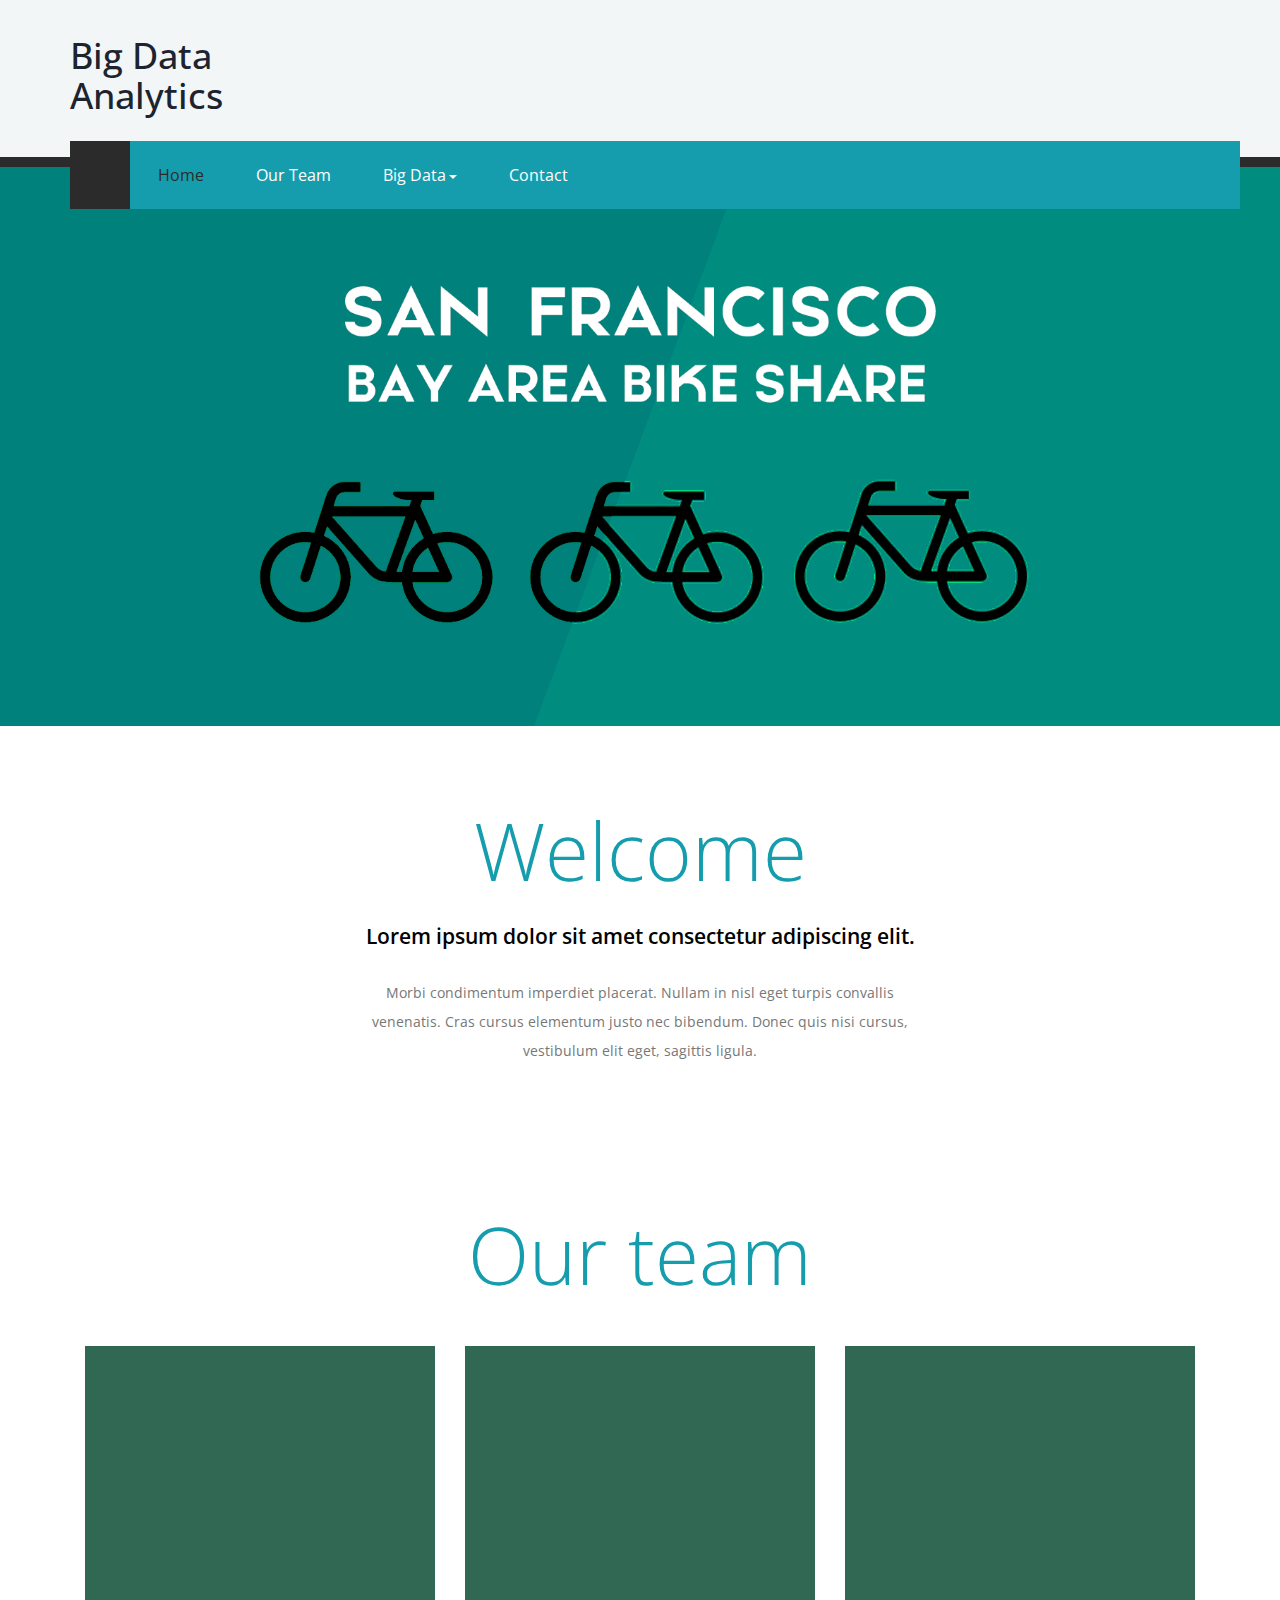
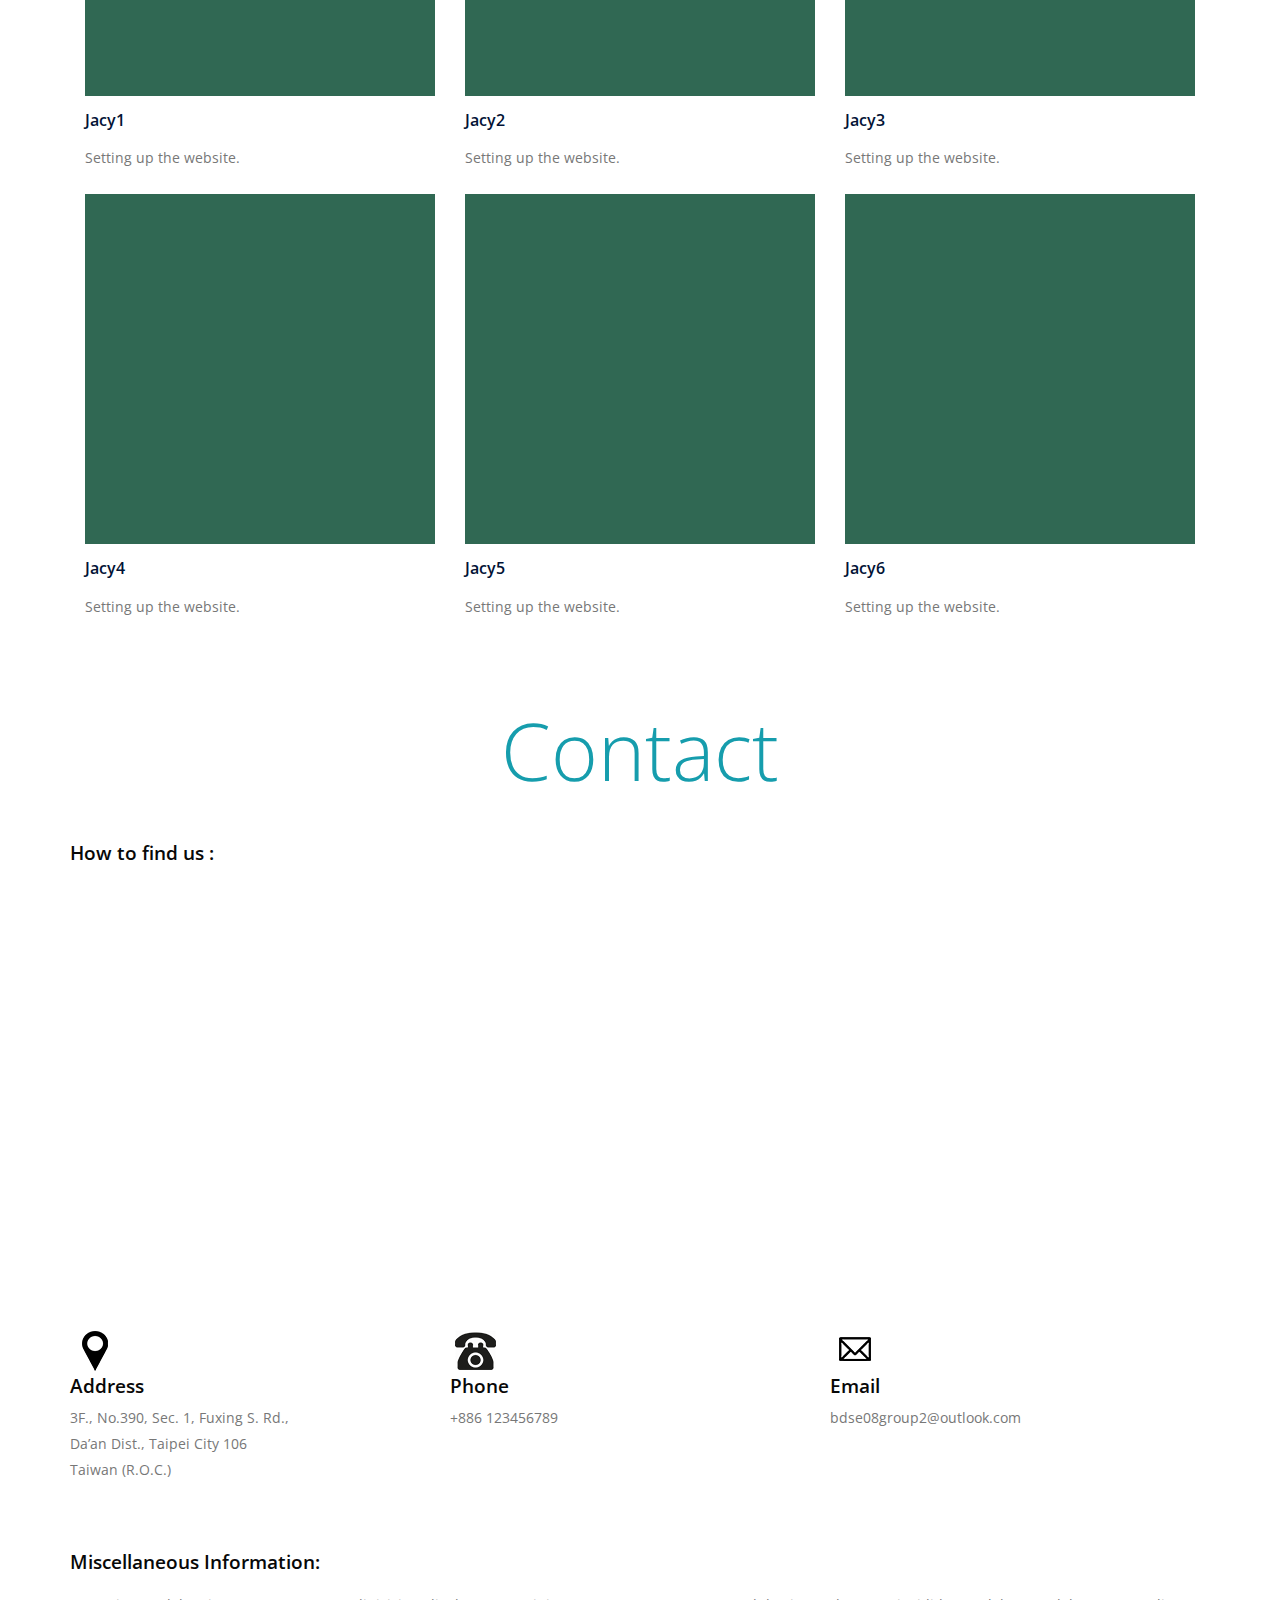
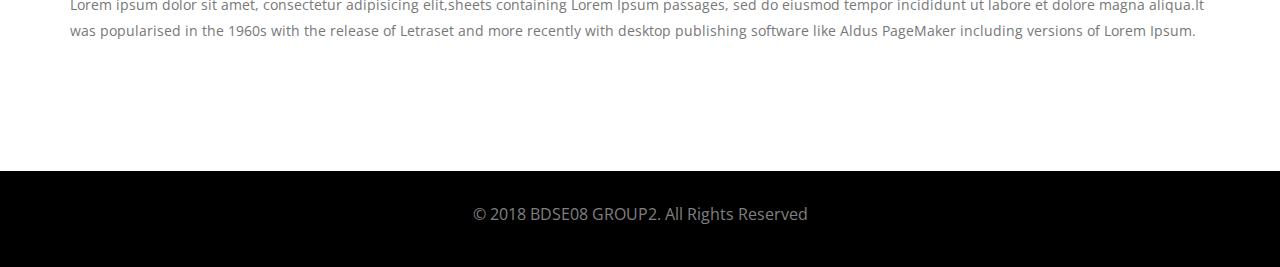
==== index.html @ 709a62ab "Add files via upload" ====
<!DOCTYPE html>
<html lang="en">
<head>
	<meta charset="UTF-8">
	<title>SF bike share</title>
	<meta name="viewport" content="width=device-width, initial-scale=1">
	<meta http-equiv="Content-Type" content="text/html; charset=utf-8" />
	<meta name="keywords" content="Biking Responsive web template, Bootstrap Web Templates, Flat Web Templates, Android Compatible web template, 
	Smartphone Compatible web template, free webdesigns for Nokia, Samsung, LG, SonyErricsson, Motorola web design" />
	<script type="application/x-javascript"> addEventListener("load", function() { setTimeout(hideURLbar, 0); }, false); function hideURLbar(){ window.scrollTo(0,1); } </script>
		<!-- bootstrap-css -->
	<link href="css/bootstrap.css" rel='stylesheet' type='text/css' />
	<!-- //bootstrap-css -->
	<!-- css -->
	<link href="css/style.css" rel='stylesheet' type='text/css' />
	<!-- //css -->
	<!-- fonts -->
	<link href='http://fonts.useso.com/css?family=Open+Sans:400,300,300italic,400italic,600,600italic,700,700italic,800,800italic' rel='stylesheet' type='text/css'>
	<link href='http://fonts.useso.com/css?family=Open+Sans+Condensed:300,300italic,700' rel='stylesheet' type='text/css'>
	<!-- //fonts -->
	<script src="js/jquery-1.11.1.min.js"> </script>	
	<script src="js/bootstrap.js"></script>
	<script type="text/javascript">
		jQuery(document).ready(function($) {
			$(".scroll").click(function(event){		
				event.preventDefault();
				$('html,body').animate({scrollTop:$(this.hash).offset().top},1000);
			});
		});
	</script>

	<!--smooth scroll-->
	<script>

	$(document).ready(function(){
	  // Add smooth scrolling to all links
	  $('a[href*="#"]').on('click', function(event) {

	    // Make sure this.hash has a value before overriding default behavior
	    if (this.hash !== "") {
	      // Prevent default anchor click behavior
	      event.preventDefault();

	      // Store hash
	      var hash = this.hash;

	      // Using jQuery's animate() method to add smooth page scroll
	      // The optional number (800) specifies the number of milliseconds it takes to scroll to the specified area
	      $('html, body').animate({
	        scrollTop: $(hash).offset().top
	      }, 800, function(){
	   
	        // Add hash (#) to URL when done scrolling (default click behavior)
	        window.location.hash = hash;
	      });
	    } // End if
	  });
	});
	</script>

	<!--top-->
	<script>
	// When the user scrolls down 20px from the top of the document, show the button
	window.onscroll = function() {scrollFunction()};

	function scrollFunction() {
	    if (document.body.scrollTop > 1500 || document.documentElement.scrollTop > 1500) {
	        document.getElementById("myBtn").style.display = "block";
	    } else {
	        document.getElementById("myBtn").style.display = "none";
	    }
	}

	// When the user clicks on the button, scroll to the top of the document
	function topFunction() {
	    document.body.scrollTop = 0;
	    document.documentElement.scrollTop = 0;
	}
	</script>


    <!-- bikeicons
    ================================================== -->
    <link rel="shortcut icon" href="bike.ico" type="image/x-icon">
    <link rel="icon" href="bike.ico" type="image/x-icon">



</head>
<body>
	<button onclick="topFunction()" id="myBtn" title="Go to top">Top</button>

		<!-- header -->
	<div class="header">
		<!-- container -->
		<div class="container">
			<div class="header-bottom">
				<div class="logo">
					<h1><a href="index.html">Big Data Analytics</a></h1>
				</div>
				<div class="clearfix"> </div>
			</div>
			<div class="top-nav">
				<nav class="navbar navbar-default">
					<div class="container">
						<button type="button" class="navbar-toggle collapsed" data-toggle="collapse" data-target="#bs-example-navbar-collapse-1">Menu						
						</button>
					</div>
					<!-- Collect the nav links, forms, and other content for toggling -->
					<div class="collapse navbar-collapse" id="bs-example-navbar-collapse-1">
						<ul class="nav navbar-nav">
							<li class="home-icon"><a href="index.html"><span class="glyphicon glyphicon-home" aria-hidden="true"></span></a></li>
							<li><a href="index.html" class="active">Home</a></li>
							<li><a href="#team">Our Team</a></li>
							<li><a href="#data" class="dropdown-toggle hvr-bounce-to-bottom" data-toggle="dropdown" role="button" aria-haspopup="true" aria-expanded="false">Big Data<span class="caret"></span></a>
								<ul class="dropdown-menu">
									<li><a class="hvr-bounce-to-bottom" href="dataresources.html">Data Resources</a></li>
									<li><a class="hvr-bounce-to-bottom" href="datascrawling.html">Data Scrawling</a></li>
									<li><a class="hvr-bounce-to-bottom" href="ourgoal.html">Our Goal</a></li>           
								</ul>
							</li>	
							<li><a href="#contact">Contact</a></li>
						</ul>	
						<div class="clearfix"> </div>
					</div>	
				</nav>	
			</div>
		</div>
		<!-- //container -->
	</div>
	<!-- //header -->
	<!-- Banner -->
	<section>
		<img class="bgimg" src="images/bgbanner.png">
	</section>
	<!-- /Banner -->


	<!-- welcome -->
	<div class="welcome">
		<!-- container -->
		<div class="container">
			<div class="welcome-info">
				<h2>Welcome</h2>
				<h5>Lorem ipsum dolor sit amet consectetur adipiscing elit.</h5>
				<p>Morbi condimentum imperdiet placerat. Nullam in nisl eget turpis convallis venenatis. Cras cursus elementum justo nec bibendum. Donec quis nisi cursus, vestibulum elit eget, sagittis ligula.</p>
			</div>
		</div>
		<!-- //container -->
	</div>
	<!-- //welcome -->





		<!-- about-team -->
	<div id="team" class="about-team">
		<!-- container-wrap -->
		<div class="container">
			<div class="contact-info">
				<h2>Our team</h2>
			</div>
			<div class="team-grids">
				<div class="col-md-4 team-grid">
					<img src="images/user.png" alt="">
					<h6>Jacy1</h6>
					<p>Setting up the website.</p>
					<br>
				</div>
				<div class="col-md-4 team-grid">
					<img src="images/user.png" alt="">
					<h6>Jacy2</h6>
					<p> Setting up the website.</p>
					<br>
				</div>
				<div class="col-md-4 team-grid">
					<img src="images/user.png" alt="">
					<h6>Jacy3</h6>
					<p>Setting up the website.</p>
					<br>
				</div>
				<div class="col-md-4 team-grid">
					<img src="images/user.png" alt="">
					<h6>Jacy4</h6>
					<p>Setting up the website.</p>
					<br>
				</div>
				<div class="col-md-4 team-grid">
					<img src="images/user.png" alt="">
					<h6>Jacy5</h6>
					<p>Setting up the website.</p>
					<br>
				</div>
				<div class="col-md-4 team-grid">
					<img src="images/user.png" alt="">
					<h6>Jacy6</h6>
					<p>Setting up the website.</p>
					<br>
				</div>
				<div class="clearfix"> </div>
			</div>
		</div>
		<!-- //container -->
	</div>
	<!-- //about-team -->


	<!-- contact -->
	<div id="contact" class="contact">
		<div class="container">
			<div class="contact-info">
				<h2>Contact</h2>
			</div>
			<div class="contact-map">
				<h4>How to find us :</h4>
				<iframe src="https://www.google.com/maps/embed?pb=!1m18!1m12!1m3!1d57866.200275798314!2d121.53917018448453!3d24.978444533384394!2m3!1f0!2f0!3f0!3m2!1i1024!2i768!4f13.1!3m3!1m2!1s0x3442abd379a5ec97%3A0xedc006d25a9e35df!2z6LOH562W5pyDIOaVuOS9jeaVmeiCsueglOeptuaJgCDmlbjkvY3kurrmiY3ln7nogrLkuK3lv4M!5e0!3m2!1szh-TW!2stw!4v1537292088878" width="600" height="450" frameborder="0" style="border:0" allowfullscreen></iframe>
			</div>
			<div class="address">
				<div class="col-md-4 address-grids">
					<div><img src="images/mapicon.png"><h4>Address</h4></div>
					<ul>
						<li><p>3F., No.390, Sec. 1, Fuxing S. Rd.,<br>
								Da’an Dist., Taipei City 106<br>
								Taiwan (R.O.C.)</p>
						</li>
					</ul>
				</div>
				<div class="col-md-4 address-grids">
					<div><img src="images/phoneicon.png"><h4>Phone</h4></div>
					<p>+886 123456789</p>
				</div>
				<div class="col-md-4 address-grids">
					<div><img src="images/mailicon.png"><h4>Email</h4></div>
					<p>bdse08group2@outlook.com</a></p>
				</div>
				<div class="clearfix"> </div>
			</div>
			<div class="contact-infom">
				<h4>Miscellaneous Information:</h4>
				<p>Lorem ipsum dolor sit amet, consectetur adipisicing elit,sheets containing Lorem Ipsum passages, 
					sed do eiusmod tempor incididunt ut labore et dolore magna aliqua.It was popularised in the 1960s with the release of Letraset
					  and more recently with desktop publishing software like Aldus PageMaker including versions of Lorem Ipsum.</p>
			</div>	
		</div>
	</div>
	<!-- //contact -->

	<div class="footer">
	<p class="footer">© 2018 BDSE08 GROUP2. All Rights Reserved</p>
	</div>


	
</body>
</html>
---- css/style.css ----
/*--A Design by W3layouts 
Author: W3layout
Author URL: http://w3layouts.com
License: Creative Commons Attribution 3.0 Unported
License URL: http://creativecommons.org/licenses/by/3.0/
--*/
body a {
  transition: 0.5s all;
  -webkit-transition: 0.5s all;
  -o-transition: 0.5s all;
  -moz-transition: 0.5s all;
  -ms-transition: 0.5s all;
}
html, body{
	font-family: 'Open Sans', sans-serif;
	font-size: 100%;
	background: #ffffff;
}
/*-- header-top --*/
.header-top{
    background: #2B2B2B;
    padding: 1em 0;
}
.header {
    padding: 1em 0 2em;
    background: #f2f6f7;
    position: relative;
    border-bottom: solid 10px #2B2B2B;
}
.logo{
    float: left;
    width: 17%;
}
.top-nav {
    background:#169dad;
    position: absolute;
    margin: 1em 0 0 0;
}
.navbar-default {
    border: none !important;
    background: none !important;
    margin: 0 !important;
    min-height: 0 !important;
}
.navbar-default .navbar-nav > .active > a, .navbar-default .navbar-nav > .active > a:hover, .navbar-default .navbar-nav > .active > a:focus {
    background: none !important;
}
div#bs-example-navbar-collapse-1 {
    padding: 0;
}
.top-nav ul{
    padding: 0;
    float: none;
}
.top-nav ul li{
    display: inline-block;
    margin: 0 !important;
    float: none;	
}
.glyphicon-home {
    font-size: 1em;
    color: #FFFFFF;
}
.navbar-default .navbar-nav > .open > a, .navbar-default .navbar-nav > .open > a:hover, .navbar-default .navbar-nav > .open > a:focus {
    background: none !important;
}
.top-nav ul li a{
    color: #FFF !important;
    font-size: 1em;
    margin: 0;
    text-decoration: none;
    padding: 1.5em;
}
.top-nav ul li a:hover{
    color: #2B2B2B !important;
}
.top-nav ul li a.active{
    color: #2B2B2B !important;
}
.top-nav ul li.home-icon{
    margin-left: 0 !important;
}
.top-nav ul li.home-icon a {
    background: #2B2B2B;
}
.top-nav ul li.home-icon a:focus{
	outline:none;
	background:#2B2B2B;
}
.top-nav ul li.home-icon a:hover {
    background: #2B2B2B;
}
.caret {
    margin-left: 3px;
}
ul.dropdown-menu {
	background: #169dad;
    box-shadow: 0 0 0;
    border: none;
    margin: 0;
    top: 3.9em;
    left: 0;
    min-width: 100px;
    padding: 1em 0 0 0;
}
.dropdown-menu > li {
    text-align: left;
    display: block !important;
}
.dropdown-menu > li > a {
    display: block;
    padding: 0px !important;
    clear: both;
    margin: 1em !important;
    font-weight: normal;
    line-height: 1.42857143;
    color: #FFF !important;
}
.dropdown-menu > li > a:hover, .dropdown-menu > li > a:focus {
    background: none;
}
.dropdown-submenu {
    position: relative;
}

.dropdown-submenu>.dropdown-menu {
	top: 0;
    left: 100%;
    margin-top: -5px;
    margin-left: -1px;
    -webkit-border-radius: 0 6px 6px 6px;
    -moz-border-radius: 0 6px 6px;
    border-radius: 0 6px 6px 6px;
}

.dropdown-submenu:hover>.dropdown-menu {
    display: block;
}
.dropdown-submenu>a:after {
    display: block;
    content: " ";
    float: right;
    width: 0;
    height: 0;
    border-color: transparent;
    border-width: 5px 0 5px 5px;
    margin-top: 5px;
    margin-right: -10px;
}

.dropdown-submenu:hover>a:after {
    border-left-color: #fff;
}

.dropdown-submenu.pull-left {
    float: none;
}

.dropdown-submenu.pull-left>.dropdown-menu {
    left: -100%;
    margin-left: 10px;
    -webkit-border-radius: 6px 0 6px 6px;
    -moz-border-radius: 6px 0 6px 6px;
    border-radius: 6px 0 6px 6px;
}
.top-nav ul li.login {
    margin-left: 33% !important;
}


/*-- banner --*/

.bgimg { 
  max-width: 100%;
  width    : 100%;
  height   : auto; 
}

/*------------------ Slider Part starts Here----------*/
#slider2,
#slider3 {
  box-shadow: none;
  -moz-box-shadow: none;
  -webkit-box-shadow: none;
  margin: 0 auto;
}
.rslides_tabs {
  list-style: none;
  padding: 0;
  background: rgba(0,0,0,.25);
  box-shadow: 0 0 1px rgba(255,255,255,.3), inset 0 0 5px rgba(0,0,0,1.0);
  -moz-box-shadow: 0 0 1px rgba(255,255,255,.3), inset 0 0 5px rgba(0,0,0,1.0);
  -webkit-box-shadow: 0 0 1px rgba(255,255,255,.3), inset 0 0 5px rgba(0,0,0,1.0);
  font-size: 18px;
  list-style: none;
  margin: 0 auto 50px;
  max-width: 540px;
  padding: 10px 0;
  text-align: center;
  width: 100%;
}
.rslides_tabs li {
  display: inline;
  float: none;
  margin-right: 1px;
}
.rslides_tabs a {
  width: auto;
  line-height: 20px;
  padding: 9px 20px;
  height: auto;
  background: transparent;
  display: inline;
}
.rslides_tabs li:first-child {
  margin-left: 0;
}
.rslides_tabs .rslides_here a {
  background: rgba(255,255,255,.1);
  color: #fff;
  font-weight: bold;
}
.events {
  list-style: none;
}
.callbacks_container {
  position: relative;
  width: 100%;
}
.callbacks {
  position: relative;
  list-style: none;
  overflow: hidden;
  width: 100%;
  padding: 0;
  margin: 0;
}
.callbacks li {
  position: absolute;
  width: 100%;
  left: 0;
  top: 0;
}
.callbacks img {
  position: relative;
  z-index: 1;
  height: auto;
  border: 0;
}
.callbacks .caption {
	display: block;
	position: absolute;
	z-index: 2;
	font-size: 20px;
	text-shadow: none;
	color: #fff;
	left: 0;
	right: 0;
	padding: 10px 20px;
	margin: 0;
	max-width: none;
	top: 10%;
	text-align: center;
}
.callbacks_nav {
position: absolute;
  -webkit-tap-highlight-color: rgba(0,0,0,0);
  top: 100%;
  left: 0;
  opacity: 0.7;
  z-index: 3;
  text-indent: -9999px;
  overflow: hidden;
  text-decoration: none;
  height: 16px;
  width: 15px;
  margin-top: 0;
}
.callbacks_nav:active {
  opacity: 1.0;
}
.callbacks_nav.next {
  left: 7%;
  background-position: right top;
}
#slider3-pager a {
  display: inline-block;
}
#slider3-pager span{
  float: left;
}
#slider3-pager span{
	width:100px;
	height:15px;
	background:#fff;
	display:inline-block;
	border-radius:30em;
	opacity:0.6;
}
#slider3-pager .rslides_here a {
  background: #FFF;
  border-radius:30em;
  opacity:1;
}
#slider3-pager a {
  padding: 0;
}
#slider3-pager li{
	display:inline-block;
}
.rslides {
  position: relative;
  list-style: none;
  overflow: hidden;
  width: 100%;
  padding: 0;
  margin: 0;
}
.rslides li {
  -webkit-backface-visibility: hidden;
  position: absolute;
  display: none;
  width: 100%;
  left: 0;
  top: 0;
}
.rslides li{
  position: relative;
  display: block;
  float: left;
}
.rslides img {
  height: auto;
  border: 0;
  width:100%;
}
.callbacks_tabs{
    list-style: none;
    position: absolute;
    top: 87%;
    z-index: 999;
    right: 0;
    padding: 0;
    margin: 0;
}
.slider-top{
	text-align: center;
	padding:10em 0;
}
.slider-top h1{
	font-weight:700;
	font-size:48px;
	color:#010101;
}
.slider-top p{
	font-weight:400;
	font-size:20px;
	padding:1em 7em;
	color:#010101;
}
.slider-top ul.social-slide{
	display:inline-flex;
	margin: 0px;
	padding: 0px;
}
ul.social-slide li i{
	width:70px;
	height:74px;
	background:url(../images/img-resources.png)no-repeat;
	display: inline-block;
	margin:0px 15px;
}
ul.social-slide li i.win{
	background-position:-6px 0px;
}
ul.social-slide li i.android{
	background-position:-110px 0px;
}
ul.social-slide li i.mac{
	background-position:-215px 0px;
}
.callbacks_tabs li{
  display: inline-block;
  margin: 0 .2em;
}
@media screen and (max-width: 600px) {
  .callbacks_nav {
    top: 47%;
    }
}
/*----*/
.callbacks_tabs a{
 visibility: hidden;
}
.callbacks_tabs a:after {
    content: "\f111";
    font-size: 0;
    font-family: FontAwesome;
    visibility: visible;
    display: block;
    height: 12px;
    width: 12px;
    background: #f25826;
    display: inline-block;
    border: 2px solid #f25826;
    border-radius: 30px;
    -webkit-border-radius: 30px;
    -moz-border-radius: 30px;
    -o-border-radius: 30px;
    -ms-border-radius: 30px;
}
.callbacks_here a:after{
    border: 2px solid #f25826;
    background: #FFFFFF;
}
/*-- welcome --*/
.welcome {
	padding: 5em 0;
    text-align: center;
}
.welcome-info {
    width: 50%;
    margin: 0 auto;
}
.welcome-info h2, .about h2, .typography-info h2.type, .contact-info h2, .gallery-info h2, .blog-text h2 {
    font-size: 5em;
    margin: 0;
    color: #169dad;
    text-align: center;
    font-family: 'Open Sans Condensed', sans-serif;
    font-weight: 100;
}
.welcome-info h5 {
    font-size: 1.3em;
    font-weight: 600;
    color: #020202;
    margin: 1.5em 0;
}
.welcome-info p {
    color: #777;
    font-size: .9em;
    margin: 0;
    line-height: 2em;
}
/*-- slider --*/
#flexiselDemo1, #flexiselDemo2, #flexiselDemo3 {
	display: none;
}
.nbs-flexisel-container {
	position: relative;
	max-width: 100%;
}
.nbs-flexisel-ul {
	position: relative;
	width: 9999px;
	margin: 0px;
	padding: 0px;
	list-style-type: none;
	text-align: center;
}
.nbs-flexisel-inner {
    overflow: hidden;
    margin-top: 0;
}
.nbs-flexisel-item {
	float: left;
	margin: 0px;
	padding: 0px;
	cursor: pointer;
	position: relative;
}
ul#flexiselDemo1 li a{
	text-decoration:none;
	display:block;
}
ul#flexiselDemo1 li a h4{
	text-align: left;
    padding-left: 14px;
	color:#478D06;
	font-family: 'Exo2-Medium';
	font-size:1.2em;
	margin-top:0.5em;
}
ul#flexiselDemo1 li a h4:hover{
	color: #DBC585;
}
.nbs-flexisel-item > a img {	
	cursor: auto;
    position: relative;
    width: 100%;
    margin: 0;
}
.nbs-flexisel-nav-left, .nbs-flexisel-nav-right {
	width: 45px;
	height: 45px;
	position: absolute;
	cursor: pointer;
	z-index: 100;
	margin-top:0em;
}
.nbs-flexisel-nav-left {
    left: 0;
    background: url(../images/img-sprite-left-right.png) no-repeat 0px 0px;
}
.nbs-flexisel-nav-right {
	right: 0px;
	background: url(../images/img-sprite-left-right.png) no-repeat -54px 0px;
}
/*-- news --*/
.news {
    padding: 5em 0;
}
.news-info h3,.news-bottom-info h3,.about-grid h3, .about-team h3, .choose h3 {
    color: #169dad;
    font-size: 4em;
    margin: 0;
    text-align: center;
    font-family: 'Open Sans Condensed', sans-serif;
	font-weight: 100;
}
.news-grids {
    margin: 5em 0 0 0;
}
.news-grid-left:nth-child(1){
    padding-bottom: 3em;
    border-bottom: ridge 1px #DCDCDC;
    margin-bottom: 3em;
}
.date{
    background: #2B2B2B;
    width: 125px;
    height: 125px;
    border-radius: 50%;
}
.date p{
    color: #FFF;
    font-size: 3em;
    text-align: center;
    margin: 0;
    padding: .3em 0 0 0;
}
.date span{
    display: block;
    line-height: 0.6em;
    color: #FFF;
    font-size: 1em;
    text-align: center;
    text-transform: uppercase;
}
.date-info a{
	color:#2B2B2B;
	font-size:1em;
	font-weight:600;
	margin:0;
	text-decoration:none;
}
.date-info a:hover{
    color: #169dad;
}
.date-info p{
    font-size: .9em;
    margin: 1em 0 3em 0;
    color: #777;
    line-height: 2em;
}
.news-grid-img img{
    width: 65%;
}
.news-grid-right {
    margin: 4.8em 0 0 0;
}
.news-grid-right h5{
	color:#2B2B2B;
	font-size:1em;
	font-weight:600;
	margin:0;
}
.news-grid-right p{
    font-size: .9em;
    margin: 1em 0 3em 0;
    color: #777;
    line-height: 2em;
}
.news-button a,.choose-button a {
    background: none;
    color:#169dad;
    font-size: 1em;
    padding: .5em 3em;
    text-decoration: none;
    border: solid 2px#169dad;
    letter-spacing: 1px;
}
.news-button a:hover,.choose-button a:hover{
	border: solid 2px#169dad !important;
    background: #169dad !important;
    color: #FFFFFF !important;
}
/*-- news-bottom --*/
.news-bottom{
    background: url(../images/6.jpg) no-repeat 0px 0px;
    padding: 0em 0;
    background-size: cover;
}
.news-bottom-info{
    background: #169dad;
    padding: 4em;
    width: 50%;
}
.news-bottom-info h3{
    color: #FFF;
    text-align: left;
    font-size: 2.5em !important;
    text-transform: uppercase;
}
.news-bottom-info p{
    color: #FFF;
    font-size: .9em;
    margin: 2em 0 0 0;
    line-height: 2em;
}
/*-- footer --*/
.footer{
    padding: 4em 0;
    background: #f2f6f7;
}
.footer-left{
	text-align: center;
	float:left;
}
.f-social ul{
	padding:0;
	margin:0;
}
.f-social ul li{
    display: inline-block;
    margin: 0;
}
.f-social ul li a.facebook{
    background: url(../images/social.png) no-repeat 0px 0px;
    width: 30px;
    height: 30px;
    display: block;
}
.f-social ul li a.twitter{
    background: url(../images/social.png) no-repeat -30px 0px;
}
.f-social ul li a.chrome{
    background: url(../images/social.png) no-repeat -60px 0px;
}
.f-social ul li a.dribbble{
    background: url(../images/social.png) no-repeat -90px 0px;
}
.f-social ul li a.facebook:hover{
	opacity:.5;
}
.f-address{
    margin: 3em 0;
}
.f-address p.text{
    font-size: .9em;
    margin: 0em auto;
    color: #5A5A5A;
    line-height: 1.8em;
    width: 58%;
    font-weight: 600;
}
.f-address p.number{
    font-size: 2em;
    margin: 1em 0 0 0;
    color: #169dad;
}
.copyright{
	margin:2em 0 0 0;
}
.copyright p{
	font-size: .9em;
    margin:0;
    color: #777;
    line-height: 1.8em;
}
.copyright p a{
	color: #777;
	text-decoration:none;
}
.copyright p a:hover{
	color:#169dad
}
.footer-right{
	float:right;
}
.footer-right-map {
    margin-top: 2em;
}
.footer-right-map iframe {
    width: 100%;
    height: 180px;
    border: none !important;
}
.footer-right h5 {
    color: #169dad;
    margin: 0 0 1em 0;
    font-size: 2em;
    font-family: 'Open Sans Condensed', sans-serif;
}
.footer-right input[type="text"] {
    font-size: .9em;
    color: #C8C8C8;
    width: 69% !important;
    outline: none;
    border: none;
    background: #FFFFFF;
    padding: .8em;
    -webkit-appearance: none;
}
.footer-right input[type="submit"] {
    color: #FFF;
    background: #169dad;
    font-size: .9em;
    width: 30% !important;
    border: none;
    outline: none;
    padding: .8em 2em;
    -webkit-appearance: none;
}
/*-- about --*/
.about{
    padding: 5em 0;
}
/*-- about-bottom --*/
.about-bottom{
    margin: 4em 0;
}
.about-grid img{
	width:100%;
}
.about-grid h3{
	text-align:left;
}
.about-grid h5{
	color: #000000;
    margin: 1em 0;
    font-size: 1em;
    font-weight: 600;
    line-height: 1.5em;
}
.about-grid p{
	color: #777;
    font-size: .9em;
    margin: 0;
    line-height: 1.8em;
}
/*-- about-team --*/
.about-team {
    margin: 4em 0 0 0;
}
.team-grids {
  margin-top: 3em;
}
.team-grid img {
  width: 100%;
}
.team-grid h6 {
    font-size: 1em;
    color: #011235;
    margin: 1em 0 1em 0;
    text-transform: capitalize;
    font-weight: 600;
}
.team-grid p {
    color: #777;
    font-size: .9em;
    margin: 0;
    line-height: 1.8em;
}
/*-- choose --*/
.choose {
    padding: 4em 0 0 0;
}
.choose-grids {
    margin: 4em 0;
}
.choose-grid h5{
    color: #000000;
    font-size: 1.1em;
    font-weight: 600;
    line-height: 1.5em;
    margin: 0;
}
.choose-grid  p{
    color: #777;
    font-size: .9em;
    margin: 1.2em 0;
    line-height: 1.8em;
}
.choose-button{
	margin:2em 0 0 0;
}
/*-- typography --*/
.typography-info {
    text-align: center;
    margin-bottom: 3em;
}
.typography {
    padding: 5em 0;
}
.show-grid [class^=col-] {
	background: #fff;
	text-align: center;
	margin-bottom: 10px;
	line-height: 2em;
	border: 10px solid #f0f0f0;
}
.show-grid [class*="col-"]:hover {
  background: #e0e0e0;
}
.grid_3{
	margin-bottom:2em;
}
.xs h3, h3.m_1{
	color:#000;
	font-size:1.7em;
	font-weight:300;
	margin-bottom: 1em;
}
.grid_3 p{
  color: #999;
  font-size: 0.85em;
  margin-bottom: 1em;
  font-weight: 300;
}
.grid_4{
	background:none;
	margin-top:50px;
}
.label {
  font-weight: 300 !important;
  border-radius:4px;
  -webkit-border-radius:4px;
	-moz-border-radius:4px;
}  
.grid_5{
	background:none;
	padding:2em 0;
}
.grid_5 h3, .grid_5 h2, .grid_5 h1, .grid_5 h4, .grid_5 h5, h3.hdg {
    margin-bottom: 1em;
    color: #f25826;
}
.table > thead > tr > th, .table > tbody > tr > th, .table > tfoot > tr > th, .table > thead > tr > td, .table > tbody > tr > td, .table > tfoot > tr > td {
  border-top: none !important;
}
.tab-content > .active {
  display: block;
  visibility: visible;
}
.pagination > .active > a, .pagination > .active > span, .pagination > .active > a:hover, .pagination > .active > span:hover, .pagination > .active > a:focus, .pagination > .active > span:focus {
  z-index: 0;
}
.badge-primary {
  background-color: #03a9f4;
}
.badge-success {
  background-color: #8bc34a;
}
.badge-warning {
  background-color: #ffc107;
}
.badge-danger {
  background-color: #e51c23;
}
.grid_3 p{
  line-height: 2em;
  color: #888;
  font-size: 0.9em;
  margin-bottom: 1em;
  font-weight: 300;
}
.bs-docs-example {
  margin: 1em 0;
}
section#tables  p {
 margin-top: 1em;
}
.tab-container .tab-content {
  border-radius: 0 2px 2px 2px;
  border: 1px solid #e0e0e0;
  padding: 16px;
  background-color: #ffffff;
}
.table td, .table>tbody>tr>td, .table>tbody>tr>th, .table>tfoot>tr>td, .table>tfoot>tr>th, .table>thead>tr>td, .table>thead>tr>th {
  padding: 15px!important;
}
.table > thead > tr > th, .table > tbody > tr > th, .table > tfoot > tr > th, .table > thead > tr > td, .table > tbody > tr > td, .table > tfoot > tr > td {
  font-size: 0.9em;
  color: #999;
  border-top: none !important;
}
.tab-content > .active {
  display: block;
  visibility: visible;
}
.label {
  font-weight: 300 !important;
}
.label {
  padding: 4px 6px;
  border: none;
  text-shadow: none;
}
.nav-tabs {
  margin-bottom: 1em;
}
.alert {
  font-size: 0.85em;
}
h1.t-button,h2.t-button,h3.t-button,h4.t-button,h5.t-button {
	line-height:1.8em;
  margin-top:0.5em;
  margin-bottom: 0.5em;
}
li.list-group-item1 {
  line-height: 2.5em;
}
.input-group {
  margin-bottom: 20px;
  }
.in-gp-tl{
	padding:0;
}
.in-gp-tb{
	padding-right:0;
}
.list-group {
  margin-bottom: 48px;
}
ol {
  margin-bottom: 44px;
}
h2.typoh2{
    margin: 0 0 10px;
}
@media (max-width:768px){
	.grid_5 {
		padding: 0 0 1em;
	}
	.grid_3 {
		margin-bottom: 0em;
	}
}
@media (max-width:640px){
	h1, .h1, h2, .h2, h3, .h3 {
		margin-top: 0px;
		margin-bottom: 0px;
	}
	.grid_5 h3, .grid_5 h2, .grid_5 h1, .grid_5 h4, .grid_5 h5, h3.hdg, h3.bars {
		margin-bottom: .5em;
	}
	.progress {
		height: 10px;
		margin-bottom: 10px;
	}
	ol.breadcrumb li,.grid_3 p,ul.list-group li,li.list-group-item1 {
		font-size: 14px;
	}
	.breadcrumb {
		margin-bottom: 10px;
	}
	.well {
		font-size: 14px;
		margin-bottom: 10px;
	}
	h2.typoh2 {
		font-size: 1.5em;
	}
}
@media (max-width:480px){
	.table h1 {
		font-size: 26px;
	}
	.table h2 {
		font-size: 23px;
	}
	.table h3 {
		font-size: 20px;
	}
	.label {
		font-size: 53%;
	}
	.alert,p {
		font-size: 14px;
	}
	.pagination {
		margin: 20px 0 0px;
	}
}
@media (max-width: 320px){
	.grid_4 {
		margin-top: 18px;
	}
	h3.title {
		font-size: 1.6em;
	}
	.alert, p,ol.breadcrumb li, .grid_3 p,.well, ul.list-group li, li.list-group-item1,a.list-group-item {
		font-size: 13px;
	}
	.alert {
		padding: 10px;
		margin-bottom: 10px;
	}
	ul.pagination li a {
		font-size: 14px;
		padding: 5px 11px;
	}
	.list-group {
		margin-bottom: 10px;
	}
	.well {
		padding: 10px;
	}
	.nav > li > a {
		font-size: 14px;
	}
	table.table.table-striped,.table-bordered,.bs-docs-example {
		display: none;
	}
}
/*-- //typography --*/
/*-- gallery --*/
.gallery-top {
    padding: 5em 0;
}
.gallery-grids-top {
    margin: 4em 0 0 0;
}
.gallery-info p {
  color: #B2B2B2;
  font-size: .9em;
  margin: 1em auto 0;
  line-height: 1.8em;
  width: 70%;
}
.gallery-grid a {
    display: block;
}
.gallery-grid img {
  width: 100%;
}
.gallery-grid:hover img {
  -webkit-filter: grayscale(100%);
  opacity: 8;
  transition: all 300ms!important;
  -webkit-transition: all 300ms!important;
  -moz-transition: all 300ms!important;
}
.gallery-grids-middle{
	margin:2em 0;
}
/*-- contact --*/
.contact {
    padding: 4em 0;
}
.contact-info {
    text-align: center;
}
.contact h4 {
    color: #080808;
    font-size: 1.2em;
    font-weight: 600;
    margin: 0 0 1em;
}
.contact-map {
  margin-top: 3em;
}
.contact-map iframe {
	width: 100%;
	height: 340px;
    border: none;
}
.address {
     margin: 6em 0 0;
}
.address-grids {
	padding: 0;
}
.address h4 {
  margin: 0 0 .5em;
}
.contact-infom {
   margin: 4em 0;
}
.address p {
    margin: 0 0 .3em 0;
    font-size: 0.9em;
    color: #777;
    line-height: 1.8em;
}
.address ul{
	padding:0;
	margin:0;
}
.address ul li{
	display: inline-block;
}
.address a {
    color: #777;
    font-size: .9em;
    letter-spacing: 1px;
    transition: .5s all;
}
.address a:hover {
  color:#169dad;
  text-decoration: none;
}
.contact-infom p {
    margin: 0;
    font-size: 0.9em;
    color: #777;
    line-height: 1.8em;
}
.contact-form {
    margin: 3em 0 0;
	padding-bottom: 2em;
}
.contact-form input[type="text"] {
  display: inline-block;
  background: none;
  border: 1.5px solid #CBCBCB;
  width: 31.9%;
  outline: none;
  padding: 10px 15px 10px 15px;
  font-size: .9em;
  font-weight: 400;
  color: #111111;
  margin-bottom: 1.5em;
}
.contact-form input[type="email"] {
	display: inline-block;
	background: none;
	border: 1.5px solid #CBCBCB;
	width: 32%;
	outline: none;
	padding: 10px 15px 10px 15px;
	font-size: .9em;
	font-weight: 400;
	color: #111111;
	margin: 0 1.25em;
}
.contact-form textarea {
	background: none;
	border: 1.5px solid #CBCBCB;
	width: 100%;
	display: block;
	height: 150px;
	outline: none;
	font-size: 0.9em;
	color: #111111;
	font-weight: 400;
	resize: none;
	padding: 10px 15px 10px 15px;
	margin-bottom: 1em;
}
button.btn1.btn-1.btn-1b {
    color: #FFF;
    border: none;
    background: #169dad;
    padding: .5em 1.5em;
    font-size: 1em;
    outline: none;
}
button.btn1.btn-1.btn-1b:hover {
    color: #fff;
    background: #2B2B2B;
    transition: 0.5s all;
    -webkit-transition: 0.5s all;
    -moz-transition: 0.5s all;
    -o-transition: 0.5s all;
    -ms-transition: 0.5s all;
}
/*-- single --*/
.blog {
    padding: 5em 0;
}
.blog-top-right-grid {
  padding-right: 0 !important;
}
.Categories {
	margin:0;
}
.Categories h3{
	font-size: 2em;
    margin: 0 0 1em 0;
    color: #f25826;
    font-family: 'Open Sans Condensed', sans-serif;
}
.Categories ul{
	margin:0;
	padding:0;
}
.Categories ul li{
    display: block;
    background: url(../images/arrow.png) no-repeat 0px 2px;
    margin-bottom: 1em;
}
.Categories ul li a{
	font-size: .9em;
	margin: 0;
	color: #777;
	padding-left: 2em;
}
.Categories ul li a:hover{
  color: #f25826;
  text-decoration: none;
  transition: .5s all;
  -webkit-transition: .5s all;
  -moz-transition: .5s all;
  -o-transition: .5s all;
  -ms-transition: .5s all;
}
.comments{
	margin: 4em 0;
}
.comments h3{
    font-size: 1.5em;
    margin: 0 0 1em 0;
    padding-bottom: .5em;
    color: #f25826;
    font-family: 'CinzelDecorative-Regular';
}
.comments-left{
    padding: .5em;
    border: 1px solid #000000;
}
.comments-left img{
	width:100%;
}
.comments-right h5{
    font-size: 1.1em;
    margin: 0 0 .5em 0;
    color: #000000;
    font-weight: 600;
}
.comments-right a{
    font-size: 1em;
    margin: 0;
    color: #575353;
    text-decoration: none;
}
.comments-right a:hover{
	text-decoration:none;
}
.comments-right p{
    display: block;
    color: #B1B1B1;
    margin: .3em 0 0 0;
    font-size: .8em;
}
.comments-text {
	padding: 1.5em 0;
	border-bottom: 1px solid #868686;
}
.comments-text:nth-child(4) {
	border: none;
}
.single-left-left p{
    margin: 0 0 1em;
    font-size: .9em;
    font-weight: 500;
    color: #555555;
}
.single-left-left p a {
    color: #f25826;
    text-decoration: none;
}
.single-left-left img{
	width:100%;
}
.left-single{
	padding-right: 2em;
}
.response {
    margin-bottom: 5em;
}
.response h3 {
    font-size: 2em;
    margin: 0 0 1em 0;
    color: #f25826;
    font-family: 'Open Sans Condensed', sans-serif;
}
.media.response-info {
    margin-top: 3em;
}
.media-left.response-text-left {
    width: 13%;
    float: left;
}
.media-left.response-text-left a img {
    width: 80%;
}
.response-text-left h5 {
    font-size: 1em;
    margin: 1em 0 0 0;
    color: #000;
}
.response-text-right p {
    color: #777;
    font-size: .9em;
    margin: 0 0 1em;
    line-height: 1.8em;
}
.response-text-right ul {
    padding: 0;
    text-align: right;
}
.response-text-right ul li {
    display: inline-block;
    color: #AFAFAF;
    font-size: .9em;
    margin-right: 1em;
}
.response-text-right ul li a {
    color: #f25826;
    font-size: .9em;
    text-decoration: none;
}
.media.response-info {
    margin-top: 3em;
}
.opinion h3{
    font-size: 2em;
    margin: 0 0 1em 0;
    color: #f25826;
    font-family: 'Open Sans Condensed', sans-serif;
}
.opinion form input[type="text"] {
    width: 100%;
    color: #898888;
    outline: none;
    font-size: 1em;
    padding: .5em;
    margin: 0 .5em 1em 0;
    border: solid 1px #D5D4D4;
    -webkit-appearance: none;
}
.opinion form textarea {
	resize: none;
	width: 100%;
	color: #898888;
	font-size: 1em;
	outline: none;
	resize:none;
	padding: .5em;
	border: solid 1px #D5D4D4;
	min-height: 125px;
	-webkit-appearance: none;
}
.opinion form input[type="submit"] {
  border: none;
  outline: none;
  color: #A8A8A8;
  background: none;
  font-size: 1em;
  margin: .6em 0;
  -webkit-appearance: none;
}
.opinion form input[type="submit"]:hover {
	color:#f25826;
	transition: .5s all;
	-webkit-transition: .5s all;
	-moz-transition: .5s all;
	-o-transition: .5s all;
	-ms-transition: .5s all;
}
.blog-left-bottom p{
    font-size: .9em;
    margin: 0.5em 0;
    color: #777;
    line-height: 1.8em;
}
.blog-left-bottom {
	margin: .5em 0;
}

#myBtn {
  display: none;
  position: fixed;
  bottom: 20px;
  right: 30px;
  z-index: 500;
  font-size: 18px;
  border: none;
  outline: none;
  background-color: #272727;
  color: white;
  cursor: pointer;
  padding: 15px;
  border-radius: 4px;
}

#myBtn:hover {
  background-color: #555;
}

.footer {
    height: 70px;
    left: 0;
    bottom: 0;
    width: 100%;
    background-color: black;
    color: gray;
    text-align: center;
    padding-top: 1rem;

}

/*-- responsive-start-here --*/
@media (max-width:1080px){
	.top-nav ul li.login {
		margin-left: 20% !important;
	}
	.date {
		width: 90px;
		height: 90px;
	}
	.date p {
		font-size: 2em;
	}
	.news-grid-left:nth-child(1) {
		padding-bottom: 0em;
	}
	.news-info h3, .news-bottom-info h3, .about-grid h3, .about-team h3, .choose h3 {
		font-size: 3em;
	}
	.news-bottom-info {
		padding: 3em;
	}
	.contact-form input[type="text"] {
		width: 31.5%;
	}
}
@media (max-width:1024px){
	.top-nav {
		width: 94%;
	}
	.top-nav ul li.login {
		margin-left: 17% !important;
	}
	.welcome-info {
		width: 65%;
	}
}
@media (max-width:991px){
	.top-nav {
		width: 74%;
	}
	.top-nav ul li.home-icon a {
		padding: 1.5em !important;
	}
	.top-nav ul li a {
		padding: 1.5em .7em;
	}
	#loginBox {
		left: -226px;
	}
	.banner-info {
		width: 74%;
	}
	.welcome-info {
		width: 80%;
	}
	.date {
		float: left;
	}
	.date-info {
		float: left;
		width: 80%;
	}
	.news-grid-left {
		margin-bottom: 2em;
	}
	.news-bottom-info {
		width: 75%;
	}
	.footer-right {
		float: none;
	}
	.footer-left {
		float: none;
		margin-top: 2em;
	}
	.team-grid {
		float: left;
		width: 50%;
		margin-bottom: 2em;
	}
	.choose-grid:nth-child(2) {
		margin: 2em 0;
	}
	.gallery-grid {
		float: left;
		width: 50%;
		margin-bottom: 2em;
	}
	.contact-form input[type="text"] {
		width: 30.7%;
	}
}
@media (max-width:800px){
	.top-nav {
		width: 92%;
	}
}
@media (max-width:768px){
	.top-nav {
		width: 96%;
	}
	.banner-info {
		margin: 7em 0 12em 0;
	}
	.welcome {
		padding: 3em 0;
	}
	.news {
		padding: 3em 0;
	}
	.news-grids {
		margin: 3em 0 0 0;
	}
	.about {
		padding: 3em 0;
	}
	.about-bottom {
		margin: 2em 0;
	}
	.about-grid {
		margin: 2em 0 0 0;
	}
	.typography {
		padding: 3em 0;
	}
	.gallery-top {
		padding: 3em 0;
	}
	.contact {
		padding: 3em 0;
	}
	.address {
		margin: 2em 0 0;
	}
}	
@media (max-width:640px){
	.top-nav {
		position: inherit;
		width: 100%;
	}
	.navbar-default .navbar-toggle {
		border: none;
		color: #FFF;
		padding: 12px 10px;
	}
	.navbar-default .navbar-toggle:hover, .navbar-default .navbar-toggle:focus {
	   background: none;
		border: none;
		padding: 12px 10px;
	}
	.navbar-toggle {
		float: none;
		margin-top: 0;
		margin-right: 0;
		margin-bottom: 0;
	}
	.navbar-default {
		text-align: center;
	}
	.top-nav ul li {
		display: block;
	}
	.dropdown-menu > li {
		text-align: center;
	}
	ul.dropdown-menu {
	    padding: 0 0 0em 0 !important;
	}
	.top-nav ul li.login {
		margin-left: 0% !important;
	}
	#loginForm:after {
		right: 290px;
	}
	.top-nav ul li a {
		padding: .5em 0;
	}
	.navbar-collapse {
		max-height: 695px;
	}
	.navbar-nav {
		margin: 0;
	}
	.navbar-collapse.in {
		overflow-y: inherit;
	}
	.top-nav ul {
		padding: 0 0 2em 0;
	}
	.header {
		padding: .5em 0;
	}
	.top-nav ul li.home-icon a {
		padding: 1em !important;
	}
	div#bs-example-navbar-collapse-1 {
		border: none;
		box-shadow: 0 0 0;
	}
	#loginBox {
	    position: inherit;
		left: 0;
		top: 14px;
	}
	#loginForm {
		width: 62%;
		margin:0 auto;
	}
	.banner-info {
		width: 85%;
	}
	.banner-info {
		margin: 3em 0 9em 0;
	}
	.welcome-info h2, .about h2, .typography-info h2.type, .contact-info h2, .gallery-info h2, .blog-text h2 {
		font-size: 4em;
	}
	.welcome-info {
		width: 100%;
	}
	.news-bottom-info h3 {
		font-size: 2em !important;
	}
	.f-address {
		margin: 1em 0;
	}
	.f-address p.number {
		margin: 0.5em 0 0 0;
	}
	.about {
		padding: 2em 0;
	}
	.contact-form input[type="text"] {
		width: 30%;
	}
}
@media (max-width:480px){
	.social {
		float: none;
		text-align: center;
	}
	.details {
		float: none;
	}
	.logo h1 a {
		font-size: 1.4em;
	}
	.logo h1 a {
		font-size: 1.4em;
	}
	.banner-info {
		width: 100%;
	}
	.banner-info p {
		font-size: .8em;
	}
	.banner-info h3 {
		font-size: 1em;
	}
	.welcome {
		padding: 2em 0;
	}
	.welcome-info h2, .about h2, .typography-info h2.type, .contact-info h2, .gallery-info h2, .blog-text h2 {
		font-size: 3em;
	}
	.welcome-info h5 {
		font-size: 1em;
	}
	.news-info h3, .news-bottom-info h3, .about-grid h3, .about-team h3, .choose h3 {
		font-size: 2em;
	}
	.news {
		padding: 2em 0;
	}
	.date {
		float: none;
		margin: 0 auto 1em;
	}
	.date-info {
		float: none;
		width: 100%;
		text-align: center;
	}
	.news-grid-left:nth-child(1) {
		margin-bottom: 2em;
	}
	.news-grid-right {
		margin: 2.8em 0 0 0;
	}
	.news-bottom-info {
		width: 80%;
		padding:1em;
	}
	.news-bottom-info p {
		font-size: .8em;
	}
	.footer {
		padding: 2em 0;
	}
	.footer-right input[type="text"] {
		width: 67% !important;
	}
	.about-grid {
		margin: 1em 0 0 0;
	}
	.choose {
		padding: 2em 0 0 0;
	}
	.choose-grids {
		margin: 2em 0;
	}
	.contact {
		padding: 2em 0;
	}
	.contact-form input[type="text"] {
		width: 100%;
	}
	.contact-form input[type="email"] {
		width: 100%;
		margin: 0 0 1.5em 0;
	}
}
@media (max-width:320px){
	.details ul li {
		font-size: .7em;
	}
	.details ul li:nth-child(1) {
		margin-right: 0em;
	}
	.details ul li:nth-child(2) {
		margin-left: 0.5em;
	}
	.logo {
		width: 32%;
	}
	.logo h1 a {
		font-size: 1.2em;
	}
	.header-top-right {
		width: 60%;
	}
	.header-top-right form input[type="text"] {
		width: 79%;
	}
	.navbar-default .navbar-toggle {
		padding: 6px 10px;
	}
	.navbar-default .navbar-toggle:hover, .navbar-default .navbar-toggle:focus {
		padding: 6px 10px;
	}
	.top-nav ul li a {
		font-size: .9em;
	}
	#loginForm {
		width: 88%;
		margin: 0 auto;
	}
	#loginForm:after {
		right: 125px;
	}
	.banner-info {
		margin: 1em 0 7em 0;
	}
	.banner-info h5 {
		margin: 1em 0 1em 0;
	}
	.banner-button a {
		font-size: .8em;
	}
	.banner-button a {
		font-size: .8em;
	}
	.banner-info p {
		line-height: 1.5em;
	}
	.banner {
		background: url(../images/4.jpg) no-repeat -191px 0px;
		background-size: cover;
	}
	.welcome {
		padding: 1em 0;
	}
	.welcome-info h2, .about h2, .typography-info h2.type, .contact-info h2, .gallery-info h2, .blog-text h2 {
		font-size: 2.5em;
	}
	.welcome-info p {
		font-size: .8em;
	}
	.nbs-flexisel-nav-left {
		top: 79.5px !important;
	}
	.nbs-flexisel-nav-right {
		top: 79.5px !important;
	}
	.news-grids {
		margin: 2em 0 0 0;
	}
	.news {
		padding: 1em 0;
	}
	.date-info p {
		font-size: .8em;
	}
	.news-grid-right p {
		font-size: .8em;
	}
	.news-button a, .choose-button a {
		font-size: .8em;
	}
	.news-bottom-info {
		width: 100%;
	}
	.news-bottom-info h3 {
		font-size: 1.5em !important;
	}
	.footer {
		padding: 1em 0;
	}
	.footer-right input[type="text"] {
		width: 100% !important;
		margin-bottom: 1em;
	}
	.footer-right input[type="submit"] {
		font-size: .8em;
		width: 50% !important;
	}
	.f-address p.text {
		width: 100%;
	}
	.f-address p.number {
		font-size: 1.4em;
	}
	.copyright {
		margin: 1em 0 0 0;
	}
	.f-address p.text {
		font-size: .8em;
	}
	.copyright p {
		font-size: .8em;
	}
	.about {
		padding: 1em 0;
	}
	.news-info h3, .news-bottom-info h3, .about-grid h3, .about-team h3, .choose h3 {
		font-size: 2em;
	}
	.about-grid h5 {
		font-size: .9em;
	}
	.about-grid p {
		font-size: .8em;
	}
	.about-team {
		margin: 2em 0 0 0;
	}
	.team-grids {
		margin-top: 2em;
	}
	.gallery-grid {
		float: none;
		width: 100%;
		margin-bottom: 1em;
		padding: 0;
	}
	.gallery-top {
		padding: 1em 0;
	}
	.gallery-grids-top {
		margin: 1em 0 0 0;
	}
	.header-top-right {
		margin: 0.5em 0 0 0;
	}
	.contact {
		padding: 1em 0;
	}
	.contact-map iframe {
		height: 180px;
	}
	.address p {
		font-size: 0.8em;
	}
	.contact h4 {
		font-size: 1em;
	}
	.contact-infom p {
		font-size: 0.8em;
	}
	.contact-infom {
		margin: 1em 0;
	}
	.contact-form {
		margin: 1em 0 0;
	}
	.contact-form input[type="text"] {
		font-size: .8em;
	}
	button.btn1.btn-1.btn-1b {
		font-size: .9em;
	}
	.contact-map {
		margin-top: 2em;
	}
	.footer-right-map iframe {
		height: 120px;
	}
	.footer-left {
		margin-top: 1em;
	}
	.banner-buttons {
		margin: 2em 0 1em;
	}
	.team-grid {
		float: none;
		width: 100%;
		margin-bottom: 1em;
	}
	.team-grid p {
		font-size: .8em;
	}
	.choose-grid h5 {
		font-size: .9em;
	}
	.choose-grid p {
		font-size: .8em;
	}
	.typography {
		padding: 1em 0;
	}
	.typography-info {
		margin-bottom: 1em;
	}
}
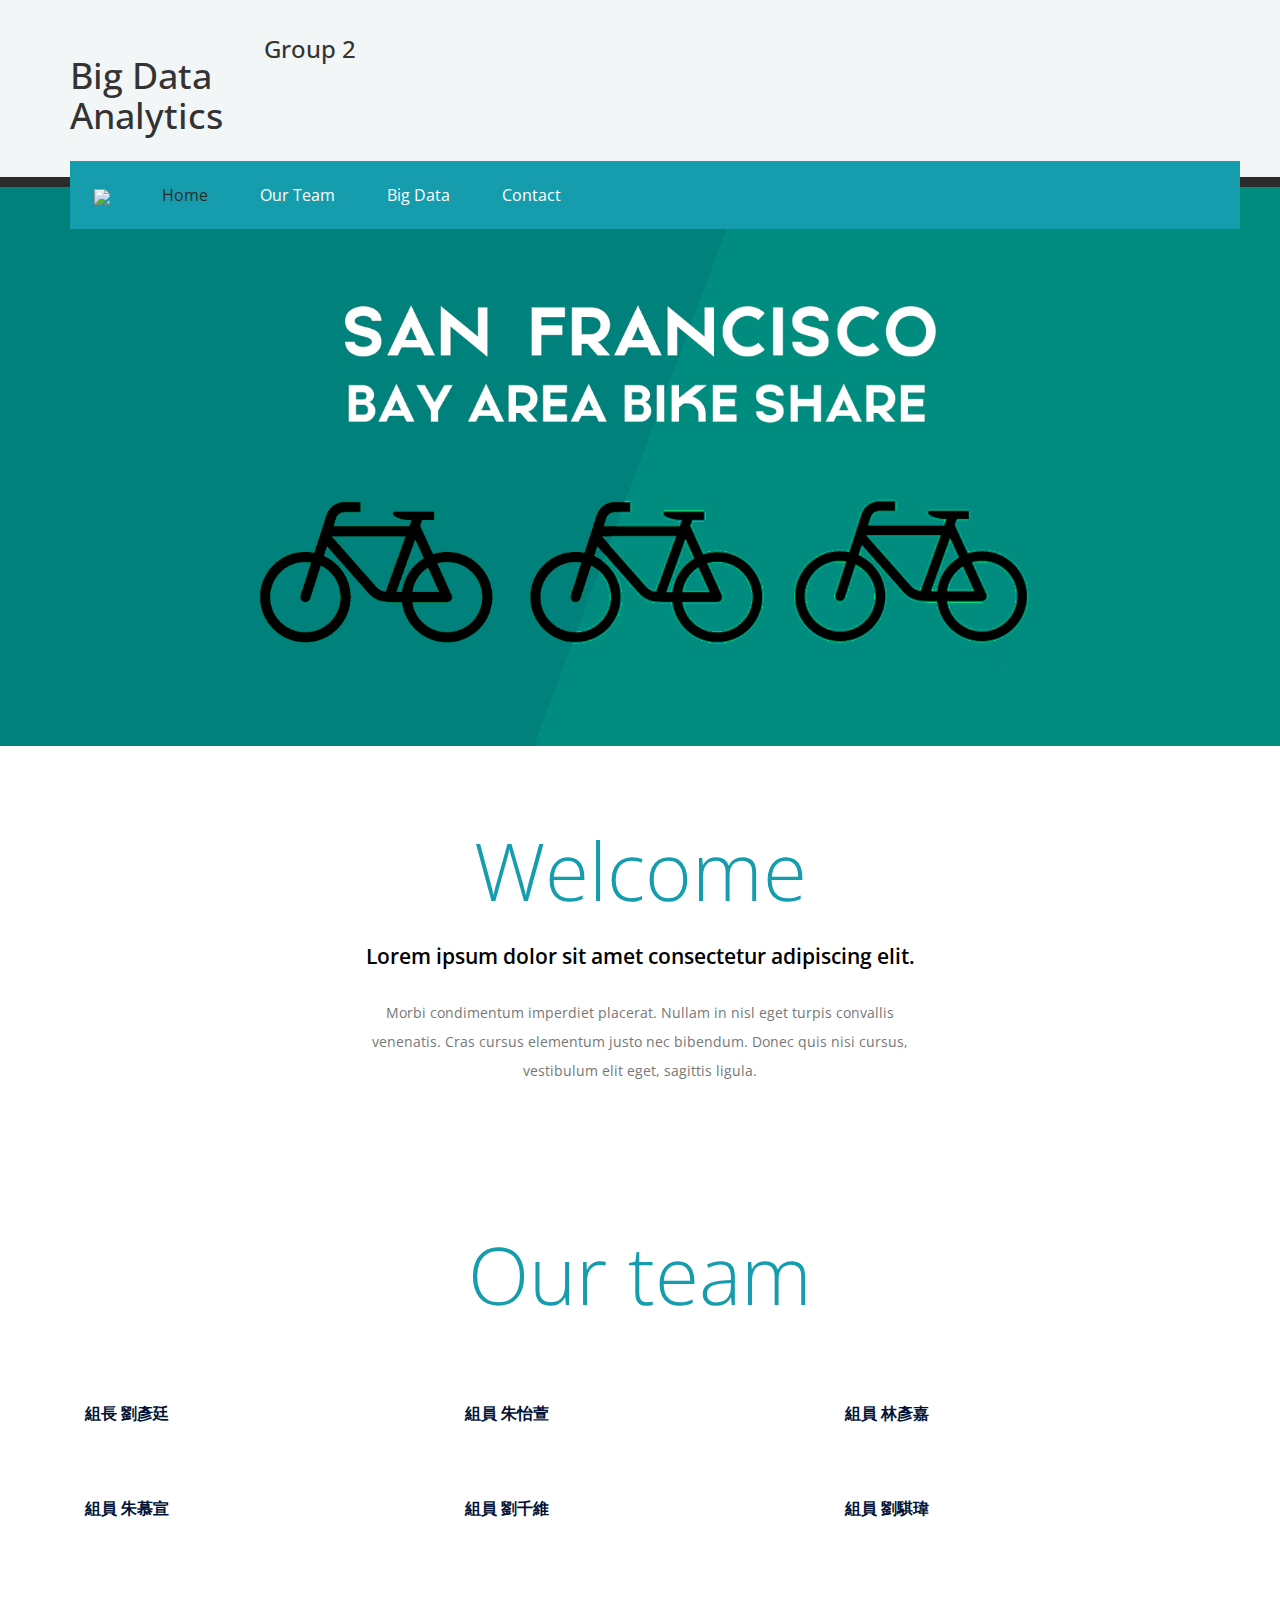
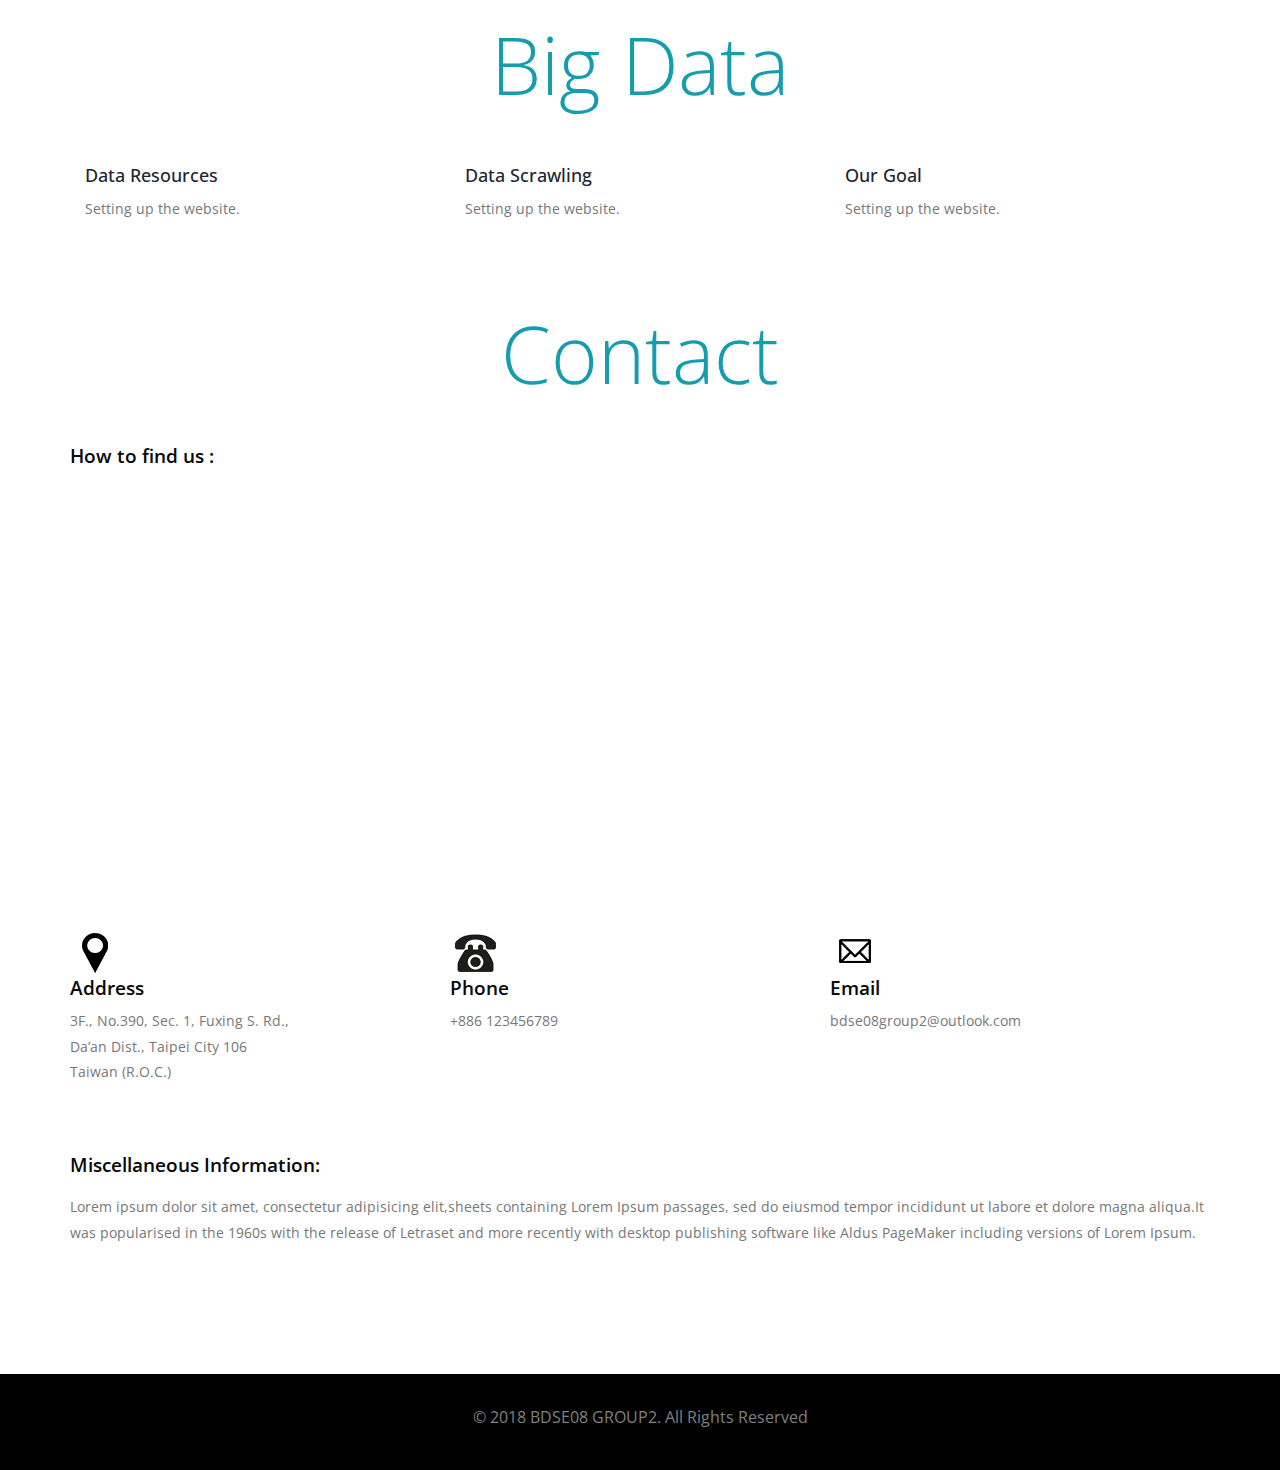
==== commit 952d5f92: "Update index.html" ====
--- a/index.html
+++ b/index.html
@@ -96,7 +96,10 @@
 		<div class="container">
 			<div class="header-bottom">
 				<div class="logo">
-					<h1><a href="index.html">Big Data Analytics</a></h1>
+					<h1>Big Data Analytics</h1>
+				</div>
+				<div class="header-top-right">
+						<h3>Group 2</h3>
 				</div>
 				<div class="clearfix"> </div>
 			</div>
@@ -109,16 +112,10 @@
 					<!-- Collect the nav links, forms, and other content for toggling -->
 					<div class="collapse navbar-collapse" id="bs-example-navbar-collapse-1">
 						<ul class="nav navbar-nav">
-							<li class="home-icon"><a href="index.html"><span class="glyphicon glyphicon-home" aria-hidden="true"></span></a></li>
+							<li><a href="index.html"><img src="images/homeicon.png"></a></li>
 							<li><a href="index.html" class="active">Home</a></li>
 							<li><a href="#team">Our Team</a></li>
-							<li><a href="#data" class="dropdown-toggle hvr-bounce-to-bottom" data-toggle="dropdown" role="button" aria-haspopup="true" aria-expanded="false">Big Data<span class="caret"></span></a>
-								<ul class="dropdown-menu">
-									<li><a class="hvr-bounce-to-bottom" href="dataresources.html">Data Resources</a></li>
-									<li><a class="hvr-bounce-to-bottom" href="datascrawling.html">Data Scrawling</a></li>
-									<li><a class="hvr-bounce-to-bottom" href="ourgoal.html">Our Goal</a></li>           
-								</ul>
-							</li>	
+							<li><a href="#data">Big Data</a></li>
 							<li><a href="#contact">Contact</a></li>
 						</ul>	
 						<div class="clearfix"> </div>
@@ -163,47 +160,80 @@
 			</div>
 			<div class="team-grids">
 				<div class="col-md-4 team-grid">
-					<img src="images/user.png" alt="">
-					<h6>Jacy1</h6>
+					<img src="images/m1.png" alt="">
+					<h6>組長 劉彥廷</h6>
+					<!--<p>Setting up the website.</p>-->
+					<br>
+				</div>
+				<div class="col-md-4 team-grid">
+					<img src="images/m2.png" alt="">
+					<h6>組員 朱怡萱</h6>
+					<!--<p> Setting up the website.</p>-->
+					<br>
+				</div>
+				<div class="col-md-4 team-grid">
+					<img src="images/m3.png" alt="">
+					<h6>組員 林彥嘉</h6>
+					<!--<p>Setting up the website.</p>-->
+					<br>
+				</div>
+				<div class="col-md-4 team-grid">
+					<img src="images/m4.png" alt="">
+					<h6>組員 朱慕宣</h6>
+					<!--<p>Setting up the website.</p>-->
+					<br>
+				</div>
+				<div class="col-md-4 team-grid">
+					<img src="images/m5.png" alt="">
+					<h6>組員 劉千維</h6>
+					<!--<p>Setting up the website.</p>-->
+					<br>
+				</div>
+				<div class="col-md-4 team-grid">
+					<img src="images/m6.png" alt="">
+					<h6>組員 劉騏瑋</h6>
+					<!--<p>Setting up the website.</p>-->
+					<br>
+				</div>
+				<div class="clearfix"> </div>
+			</div>
+		</div>
+		<!-- //container -->
+	</div>
+	<!-- //about-team -->
+
+
+	<!-- big data -->
+	<div id="data" class="about-team">
+		<!-- container-wrap -->
+		<div class="container">
+			<div class="contact-info">
+				<h2>Big Data</h2>
+			</div>
+			<div class="team-grids">
+				<div class="col-md-4 team-grid">
+					<h4><a href="data1.html">Data Resources</a></h4>
 					<p>Setting up the website.</p>
 					<br>
 				</div>
 				<div class="col-md-4 team-grid">
-					<img src="images/user.png" alt="">
-					<h6>Jacy2</h6>
+					<h4><a href="data2.html">Data Scrawling</a></h4>
 					<p> Setting up the website.</p>
 					<br>
 				</div>
 				<div class="col-md-4 team-grid">
-					<img src="images/user.png" alt="">
-					<h6>Jacy3</h6>
+					<h4><a href="goal.html">Our Goal</a></h4>
 					<p>Setting up the website.</p>
 					<br>
 				</div>
-				<div class="col-md-4 team-grid">
-					<img src="images/user.png" alt="">
-					<h6>Jacy4</h6>
-					<p>Setting up the website.</p>
-					<br>
-				</div>
-				<div class="col-md-4 team-grid">
-					<img src="images/user.png" alt="">
-					<h6>Jacy5</h6>
-					<p>Setting up the website.</p>
-					<br>
-				</div>
-				<div class="col-md-4 team-grid">
-					<img src="images/user.png" alt="">
-					<h6>Jacy6</h6>
-					<p>Setting up the website.</p>
-					<br>
-				</div>
-				<div class="clearfix"> </div>
-			</div>
-		</div>
-		<!-- //container -->
-	</div>
-	<!-- //about-team -->
+				<div class="clearfix"> </div>
+			</div>
+		</div>
+		<!-- //container -->
+	</div>
+	<!-- //big data -->
+
+
 
 
 	<!-- contact -->
@@ -249,8 +279,6 @@
 	<div class="footer">
 	<p class="footer">© 2018 BDSE08 GROUP2. All Rights Reserved</p>
 	</div>
-
-
 	
 </body>
-</html>+</html>
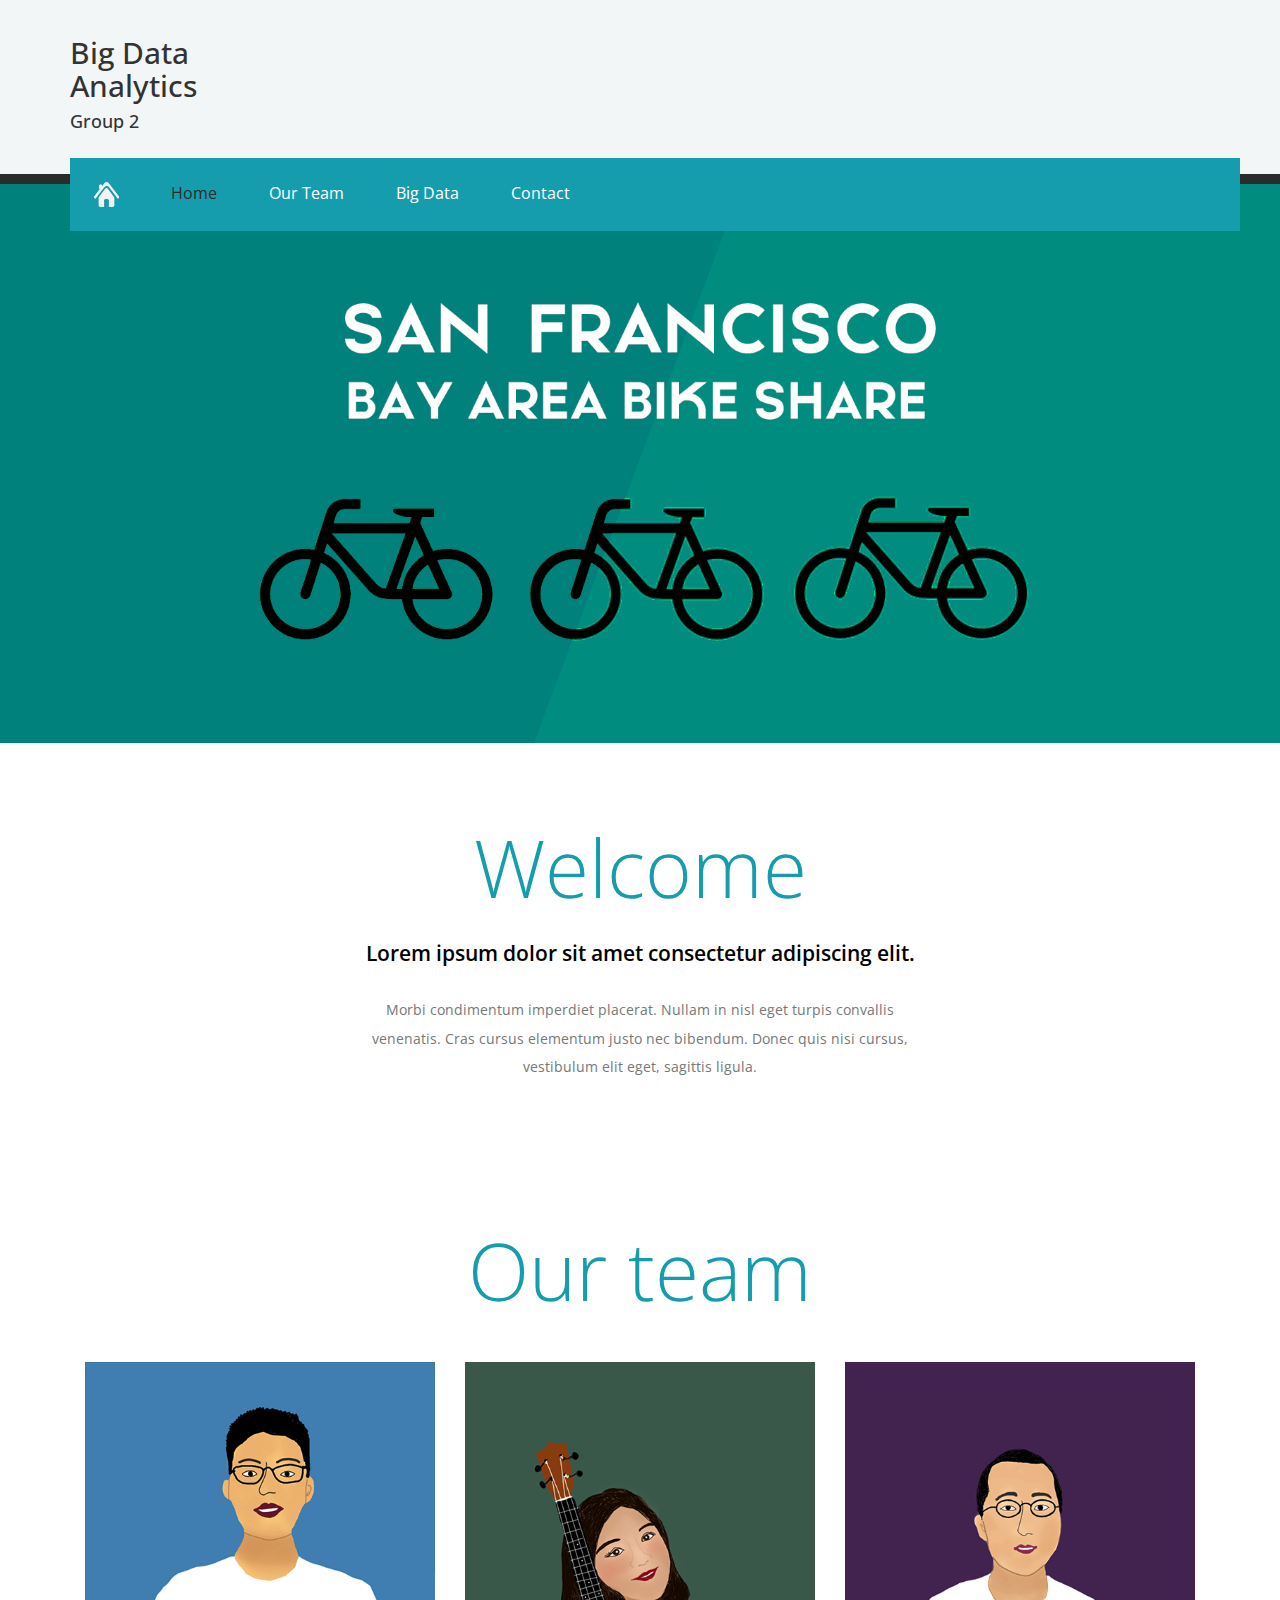
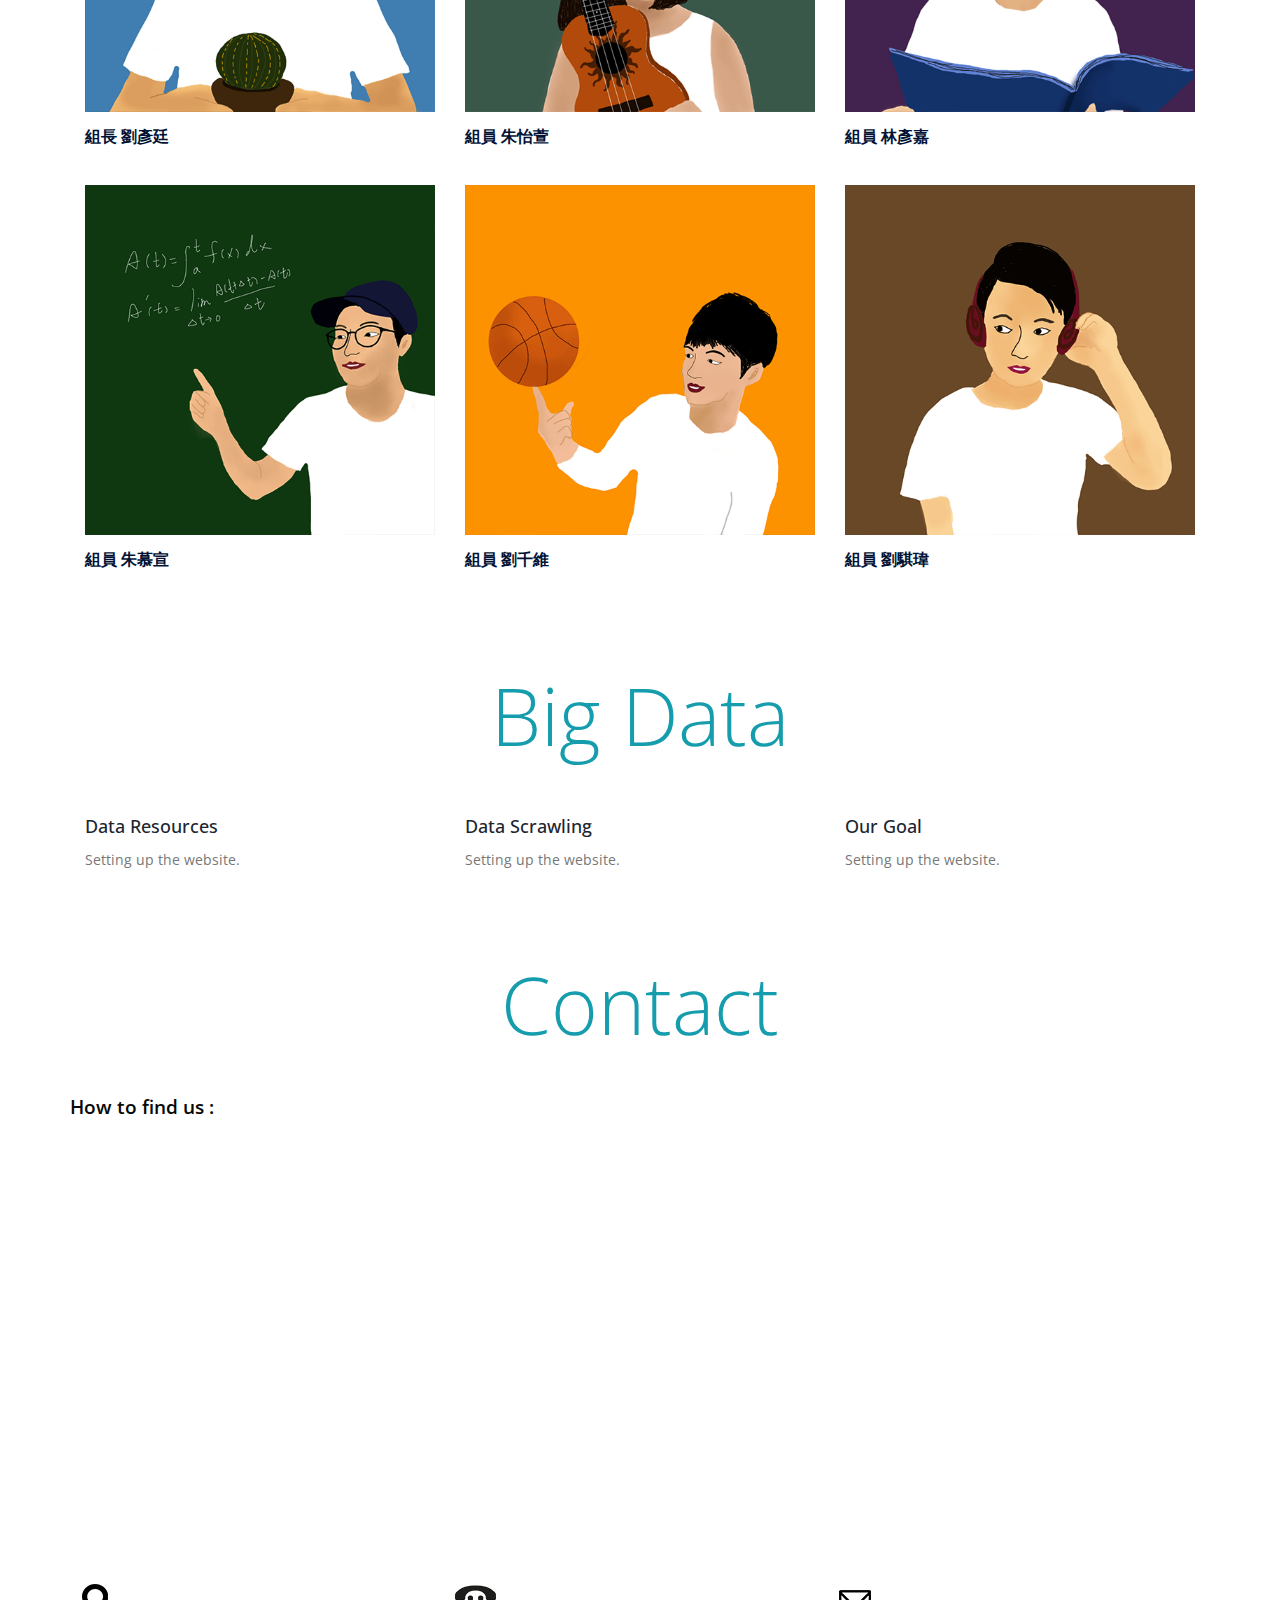
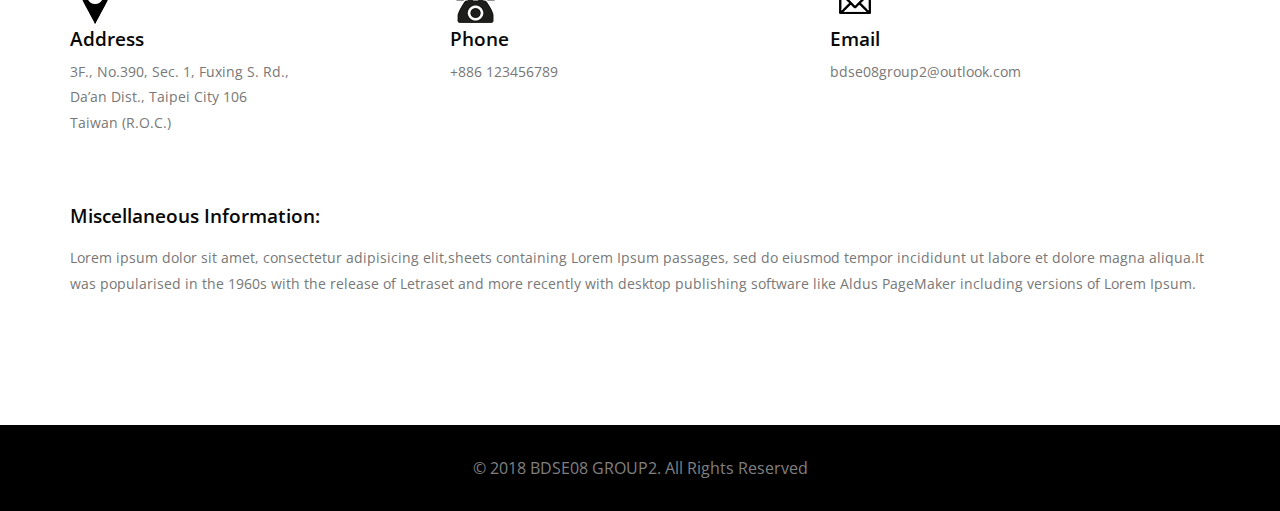
==== commit 4624e1aa: "Update index.html" ====
--- a/index.html
+++ b/index.html
@@ -96,10 +96,8 @@
 		<div class="container">
 			<div class="header-bottom">
 				<div class="logo">
-					<h1>Big Data Analytics</h1>
-				</div>
-				<div class="header-top-right">
-						<h3>Group 2</h3>
+					<h2>Big Data Analytics</h2>
+					<h4 style="text-align: left"> Group 2 </h4>
 				</div>
 				<div class="clearfix"> </div>
 			</div>
@@ -279,6 +277,8 @@
 	<div class="footer">
 	<p class="footer">© 2018 BDSE08 GROUP2. All Rights Reserved</p>
 	</div>
+
+
 	
 </body>
 </html>
--- a/css/style.css
+++ b/css/style.css
@@ -20,6 +20,10 @@
 .header-top{
     background: #2B2B2B;
     padding: 1em 0;
+}
+.header-top-right {
+    float: right;
+    padding-top: 1em;
 }
 .header {
     padding: 1em 0 2em;
@@ -618,110 +622,8 @@
     margin: 2em 0 0 0;
     line-height: 2em;
 }
-/*-- footer --*/
-.footer{
-    padding: 4em 0;
-    background: #f2f6f7;
-}
-.footer-left{
-	text-align: center;
-	float:left;
-}
-.f-social ul{
-	padding:0;
-	margin:0;
-}
-.f-social ul li{
-    display: inline-block;
-    margin: 0;
-}
-.f-social ul li a.facebook{
-    background: url(../images/social.png) no-repeat 0px 0px;
-    width: 30px;
-    height: 30px;
-    display: block;
-}
-.f-social ul li a.twitter{
-    background: url(../images/social.png) no-repeat -30px 0px;
-}
-.f-social ul li a.chrome{
-    background: url(../images/social.png) no-repeat -60px 0px;
-}
-.f-social ul li a.dribbble{
-    background: url(../images/social.png) no-repeat -90px 0px;
-}
-.f-social ul li a.facebook:hover{
-	opacity:.5;
-}
-.f-address{
-    margin: 3em 0;
-}
-.f-address p.text{
-    font-size: .9em;
-    margin: 0em auto;
-    color: #5A5A5A;
-    line-height: 1.8em;
-    width: 58%;
-    font-weight: 600;
-}
-.f-address p.number{
-    font-size: 2em;
-    margin: 1em 0 0 0;
-    color: #169dad;
-}
-.copyright{
-	margin:2em 0 0 0;
-}
-.copyright p{
-	font-size: .9em;
-    margin:0;
-    color: #777;
-    line-height: 1.8em;
-}
-.copyright p a{
-	color: #777;
-	text-decoration:none;
-}
-.copyright p a:hover{
-	color:#169dad
-}
-.footer-right{
-	float:right;
-}
-.footer-right-map {
-    margin-top: 2em;
-}
-.footer-right-map iframe {
-    width: 100%;
-    height: 180px;
-    border: none !important;
-}
-.footer-right h5 {
-    color: #169dad;
-    margin: 0 0 1em 0;
-    font-size: 2em;
-    font-family: 'Open Sans Condensed', sans-serif;
-}
-.footer-right input[type="text"] {
-    font-size: .9em;
-    color: #C8C8C8;
-    width: 69% !important;
-    outline: none;
-    border: none;
-    background: #FFFFFF;
-    padding: .8em;
-    -webkit-appearance: none;
-}
-.footer-right input[type="submit"] {
-    color: #FFF;
-    background: #169dad;
-    font-size: .9em;
-    width: 30% !important;
-    border: none;
-    outline: none;
-    padding: .8em 2em;
-    -webkit-appearance: none;
-}
+
+
 /*-- about --*/
 .about{
     padding: 5em 0;
@@ -1176,209 +1078,8 @@
     -o-transition: 0.5s all;
     -ms-transition: 0.5s all;
 }
-/*-- single --*/
-.blog {
-    padding: 5em 0;
-}
-.blog-top-right-grid {
-  padding-right: 0 !important;
-}
-.Categories {
-	margin:0;
-}
-.Categories h3{
-	font-size: 2em;
-    margin: 0 0 1em 0;
-    color: #f25826;
-    font-family: 'Open Sans Condensed', sans-serif;
-}
-.Categories ul{
-	margin:0;
-	padding:0;
-}
-.Categories ul li{
-    display: block;
-    background: url(../images/arrow.png) no-repeat 0px 2px;
-    margin-bottom: 1em;
-}
-.Categories ul li a{
-	font-size: .9em;
-	margin: 0;
-	color: #777;
-	padding-left: 2em;
-}
-.Categories ul li a:hover{
-  color: #f25826;
-  text-decoration: none;
-  transition: .5s all;
-  -webkit-transition: .5s all;
-  -moz-transition: .5s all;
-  -o-transition: .5s all;
-  -ms-transition: .5s all;
-}
-.comments{
-	margin: 4em 0;
-}
-.comments h3{
-    font-size: 1.5em;
-    margin: 0 0 1em 0;
-    padding-bottom: .5em;
-    color: #f25826;
-    font-family: 'CinzelDecorative-Regular';
-}
-.comments-left{
-    padding: .5em;
-    border: 1px solid #000000;
-}
-.comments-left img{
-	width:100%;
-}
-.comments-right h5{
-    font-size: 1.1em;
-    margin: 0 0 .5em 0;
-    color: #000000;
-    font-weight: 600;
-}
-.comments-right a{
-    font-size: 1em;
-    margin: 0;
-    color: #575353;
-    text-decoration: none;
-}
-.comments-right a:hover{
-	text-decoration:none;
-}
-.comments-right p{
-    display: block;
-    color: #B1B1B1;
-    margin: .3em 0 0 0;
-    font-size: .8em;
-}
-.comments-text {
-	padding: 1.5em 0;
-	border-bottom: 1px solid #868686;
-}
-.comments-text:nth-child(4) {
-	border: none;
-}
-.single-left-left p{
-    margin: 0 0 1em;
-    font-size: .9em;
-    font-weight: 500;
-    color: #555555;
-}
-.single-left-left p a {
-    color: #f25826;
-    text-decoration: none;
-}
-.single-left-left img{
-	width:100%;
-}
-.left-single{
-	padding-right: 2em;
-}
-.response {
-    margin-bottom: 5em;
-}
-.response h3 {
-    font-size: 2em;
-    margin: 0 0 1em 0;
-    color: #f25826;
-    font-family: 'Open Sans Condensed', sans-serif;
-}
-.media.response-info {
-    margin-top: 3em;
-}
-.media-left.response-text-left {
-    width: 13%;
-    float: left;
-}
-.media-left.response-text-left a img {
-    width: 80%;
-}
-.response-text-left h5 {
-    font-size: 1em;
-    margin: 1em 0 0 0;
-    color: #000;
-}
-.response-text-right p {
-    color: #777;
-    font-size: .9em;
-    margin: 0 0 1em;
-    line-height: 1.8em;
-}
-.response-text-right ul {
-    padding: 0;
-    text-align: right;
-}
-.response-text-right ul li {
-    display: inline-block;
-    color: #AFAFAF;
-    font-size: .9em;
-    margin-right: 1em;
-}
-.response-text-right ul li a {
-    color: #f25826;
-    font-size: .9em;
-    text-decoration: none;
-}
-.media.response-info {
-    margin-top: 3em;
-}
-.opinion h3{
-    font-size: 2em;
-    margin: 0 0 1em 0;
-    color: #f25826;
-    font-family: 'Open Sans Condensed', sans-serif;
-}
-.opinion form input[type="text"] {
-    width: 100%;
-    color: #898888;
-    outline: none;
-    font-size: 1em;
-    padding: .5em;
-    margin: 0 .5em 1em 0;
-    border: solid 1px #D5D4D4;
-    -webkit-appearance: none;
-}
-.opinion form textarea {
-	resize: none;
-	width: 100%;
-	color: #898888;
-	font-size: 1em;
-	outline: none;
-	resize:none;
-	padding: .5em;
-	border: solid 1px #D5D4D4;
-	min-height: 125px;
-	-webkit-appearance: none;
-}
-.opinion form input[type="submit"] {
-  border: none;
-  outline: none;
-  color: #A8A8A8;
-  background: none;
-  font-size: 1em;
-  margin: .6em 0;
-  -webkit-appearance: none;
-}
-.opinion form input[type="submit"]:hover {
-	color:#f25826;
-	transition: .5s all;
-	-webkit-transition: .5s all;
-	-moz-transition: .5s all;
-	-o-transition: .5s all;
-	-ms-transition: .5s all;
-}
-.blog-left-bottom p{
-    font-size: .9em;
-    margin: 0.5em 0;
-    color: #777;
-    line-height: 1.8em;
-}
-.blog-left-bottom {
-	margin: .5em 0;
-}
+
+
 
 #myBtn {
   display: none;
@@ -1480,13 +1181,6 @@
 	.news-bottom-info {
 		width: 75%;
 	}
-	.footer-right {
-		float: none;
-	}
-	.footer-left {
-		float: none;
-		margin-top: 2em;
-	}
 	.team-grid {
 		float: left;
 		width: 50%;
@@ -1708,12 +1402,6 @@
 	.news-bottom-info p {
 		font-size: .8em;
 	}
-	.footer {
-		padding: 2em 0;
-	}
-	.footer-right input[type="text"] {
-		width: 67% !important;
-	}
 	.about-grid {
 		margin: 1em 0 0 0;
 	}
@@ -1826,17 +1514,6 @@
 	}
 	.news-bottom-info h3 {
 		font-size: 1.5em !important;
-	}
-	.footer {
-		padding: 1em 0;
-	}
-	.footer-right input[type="text"] {
-		width: 100% !important;
-		margin-bottom: 1em;
-	}
-	.footer-right input[type="submit"] {
-		font-size: .8em;
-		width: 50% !important;
 	}
 	.f-address p.text {
 		width: 100%;
@@ -1916,12 +1593,6 @@
 	.contact-map {
 		margin-top: 2em;
 	}
-	.footer-right-map iframe {
-		height: 120px;
-	}
-	.footer-left {
-		margin-top: 1em;
-	}
 	.banner-buttons {
 		margin: 2em 0 1em;
 	}
@@ -1945,4 +1616,4 @@
 	.typography-info {
 		margin-bottom: 1em;
 	}
-}+}
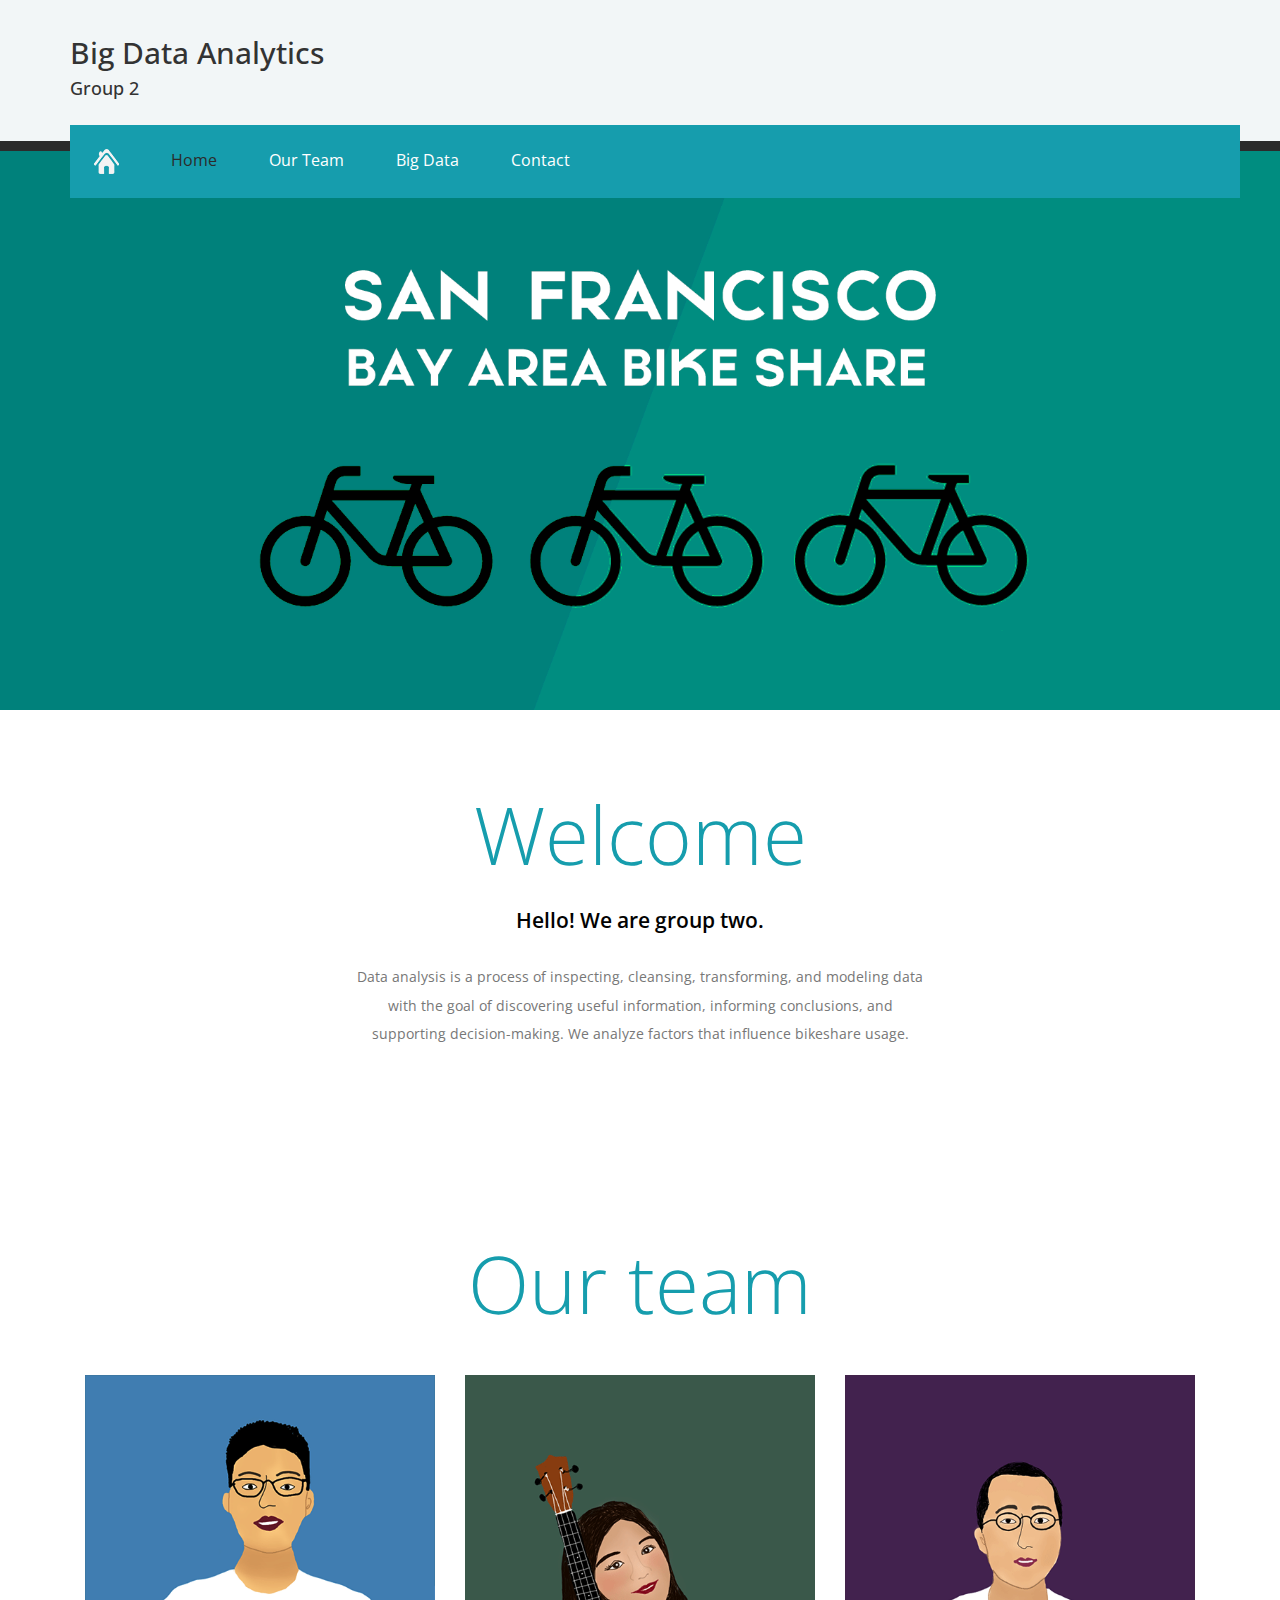
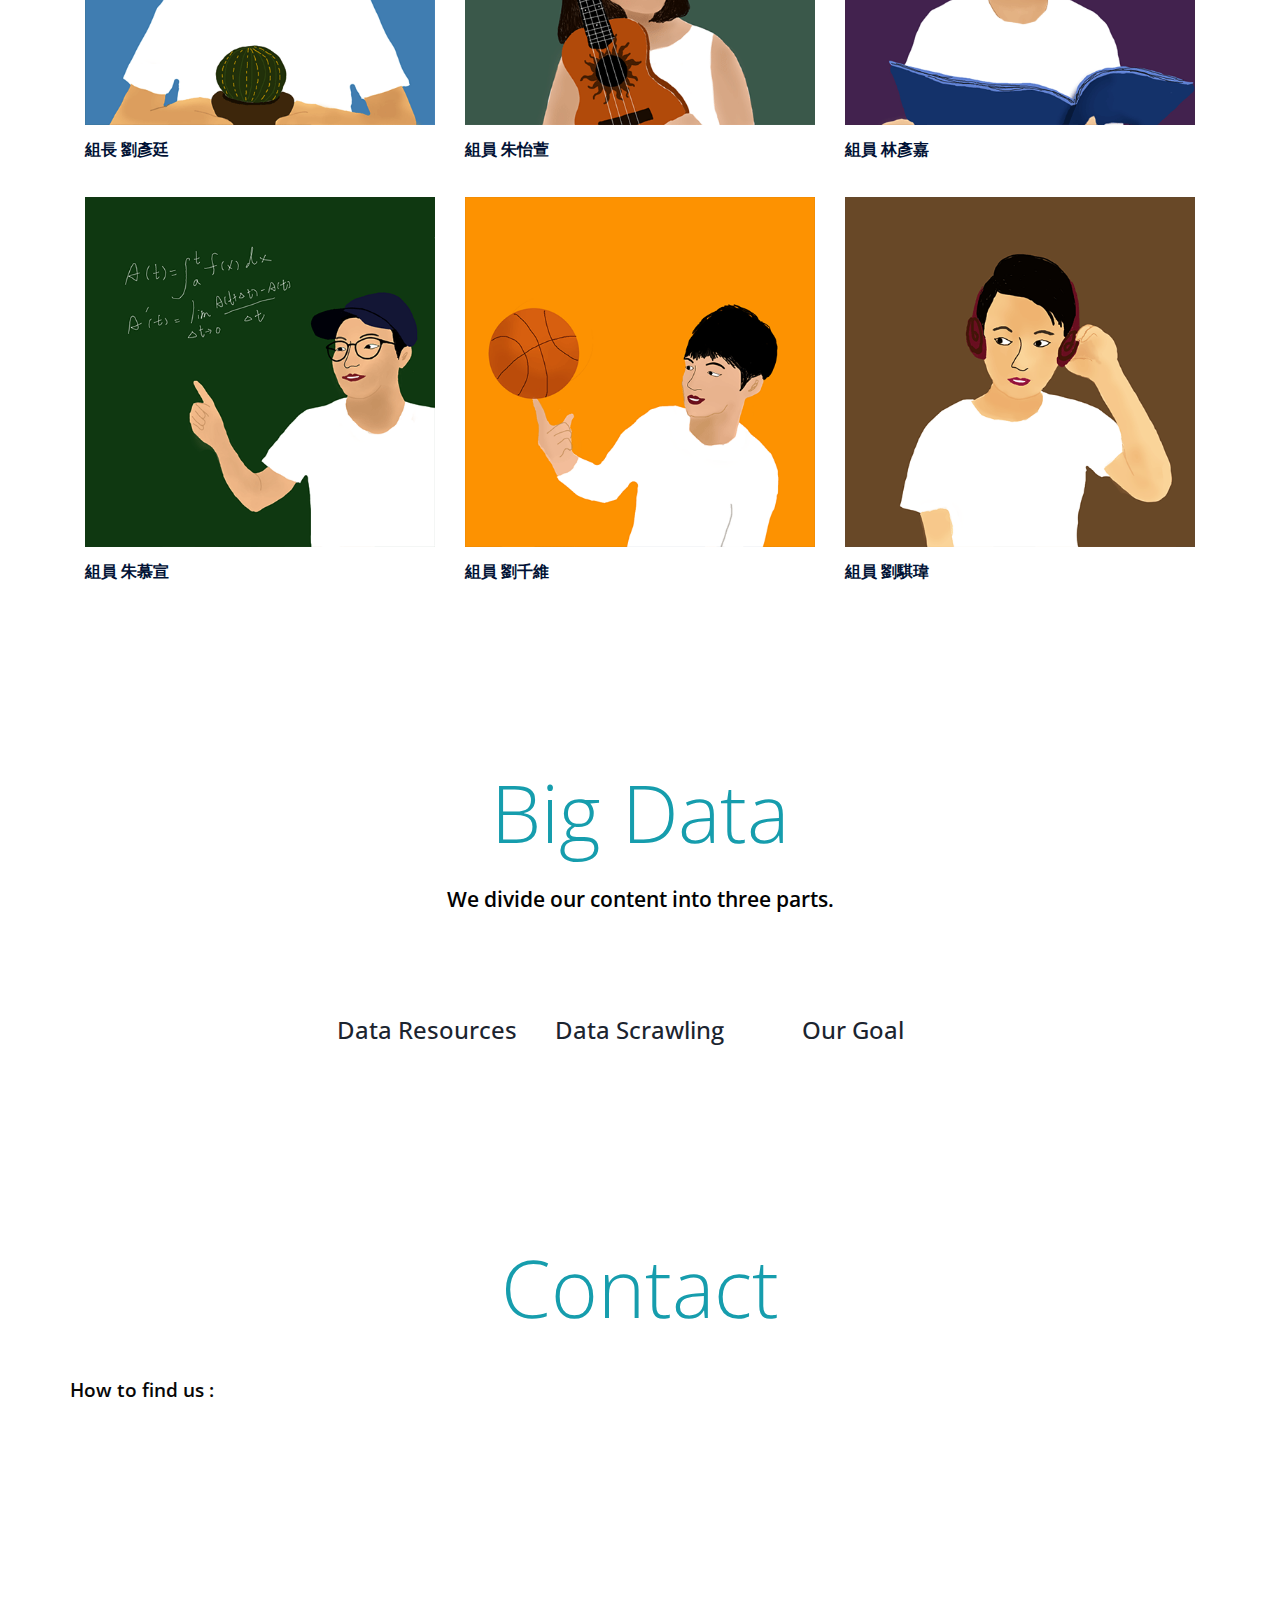
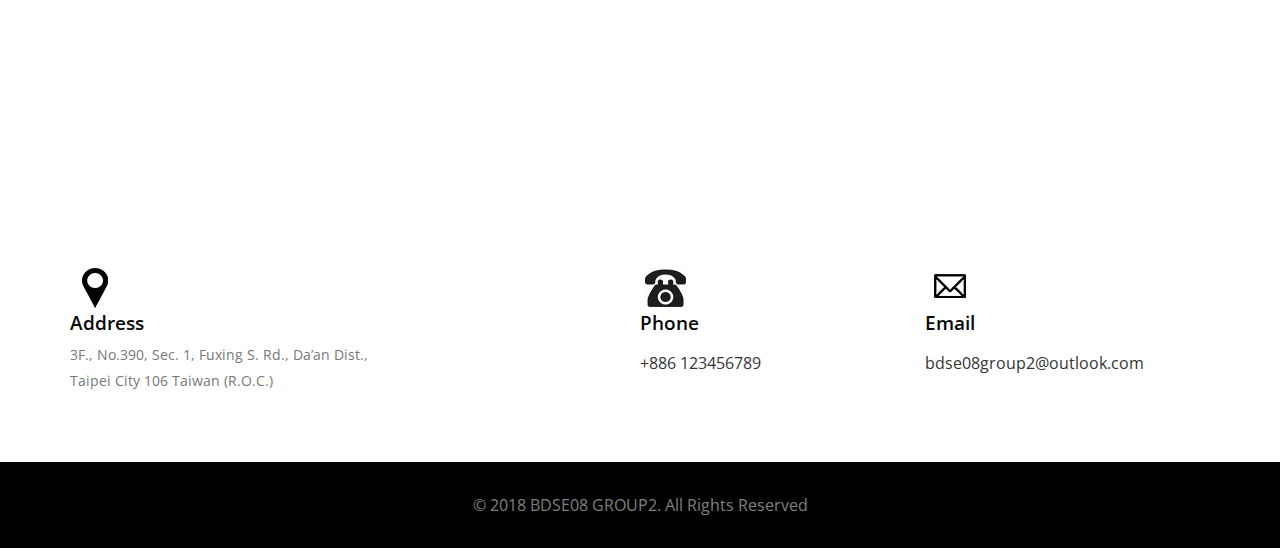
==== commit 91eca110: "Update index.html" ====
--- a/index.html
+++ b/index.html
@@ -137,17 +137,17 @@
 		<div class="container">
 			<div class="welcome-info">
 				<h2>Welcome</h2>
-				<h5>Lorem ipsum dolor sit amet consectetur adipiscing elit.</h5>
-				<p>Morbi condimentum imperdiet placerat. Nullam in nisl eget turpis convallis venenatis. Cras cursus elementum justo nec bibendum. Donec quis nisi cursus, vestibulum elit eget, sagittis ligula.</p>
+				<h5>Hello! We are group two.</h5>
+				<p>Data analysis is a process of inspecting, cleansing, transforming, and modeling data with the goal of discovering useful information, informing conclusions, and supporting decision-making. We analyze factors that influence bikeshare usage. </p>
 			</div>
 		</div>
 		<!-- //container -->
 	</div>
 	<!-- //welcome -->
 
-
-
-
+	<div class="bg-gray">
+	<br><br>
+	</div>
 
 		<!-- about-team -->
 	<div id="team" class="about-team">
@@ -175,6 +175,7 @@
 					<!--<p>Setting up the website.</p>-->
 					<br>
 				</div>
+
 				<div class="col-md-4 team-grid">
 					<img src="images/m4.png" alt="">
 					<h6>組員 朱慕宣</h6>
@@ -194,6 +195,7 @@
 					<br>
 				</div>
 				<div class="clearfix"> </div>
+				<br>
 			</div>
 		</div>
 		<!-- //container -->
@@ -201,37 +203,51 @@
 	<!-- //about-team -->
 
 
-	<!-- big data -->
-	<div id="data" class="about-team">
-		<!-- container-wrap -->
-		<div class="container">
-			<div class="contact-info">
-				<h2>Big Data</h2>
-			</div>
-			<div class="team-grids">
-				<div class="col-md-4 team-grid">
-					<h4><a href="data1.html">Data Resources</a></h4>
-					<p>Setting up the website.</p>
-					<br>
-				</div>
-				<div class="col-md-4 team-grid">
-					<h4><a href="data2.html">Data Scrawling</a></h4>
-					<p> Setting up the website.</p>
-					<br>
-				</div>
-				<div class="col-md-4 team-grid">
-					<h4><a href="goal.html">Our Goal</a></h4>
-					<p>Setting up the website.</p>
-					<br>
-				</div>
-				<div class="clearfix"> </div>
-			</div>
-		</div>
-		<!-- //container -->
-	</div>
-	<!-- //big data -->
-
-
+	<div class="bg-gray">
+	<br><br>
+	</div>
+
+	<!-- gallery -->
+	<div id="data" class="gallery-info">
+		<div class="gallery-top">
+			<!-- container -->
+			<div class="container">
+					<h2>Big Data</h2>
+				</div>
+				<div class="welcome-info" style="text-align: center;">
+				<h5>We divide our content into three parts.</h5>
+				</div>
+				<div class="gallery-grids-top">
+					<div class="gallery-grids">
+						<div class="col-md-3 gallery-grid"></div>
+						<div class="col-md-2 gallery-grid">
+							<a href="data1.html"><img class="example-image" src="images/d1.png" alt=""/>
+							<h3 style="text-align: center;"><a href="data1.html">Data Resources</a></h3>
+							</a>
+						</div>
+						<div class="col-md-2 gallery-grid">
+							<a href="data2.html"><img class="example-image" src="images/d2.png" alt=""/>
+							<h3 style="text-align: center;"><a href="data2.html">Data Scrawling</a></h3>
+							</a>
+						</div>
+						<div class="col-md-2 gallery-grid">
+							<a href="goal.html"><img class="example-image" src="images/d3.png" alt=""/>
+							<h3 style="text-align: center;"><a href="goal.html">Our Goal</a></h3>
+							</a>
+						</div>
+						<div class="col-md-3 gallery-grid"></div>
+						<div class="clearfix"> </div>
+					</div>
+					<script src="js/lightbox-plus-jquery.min.js"></script>
+				</div>
+			</div>
+			<!-- //container -->
+	</div>
+	<!-- //gallery -->
+
+	<div class="bg-gray">
+	<br><br>
+	</div>
 
 
 	<!-- contact -->
@@ -245,34 +261,33 @@
 				<iframe src="https://www.google.com/maps/embed?pb=!1m18!1m12!1m3!1d57866.200275798314!2d121.53917018448453!3d24.978444533384394!2m3!1f0!2f0!3f0!3m2!1i1024!2i768!4f13.1!3m3!1m2!1s0x3442abd379a5ec97%3A0xedc006d25a9e35df!2z6LOH562W5pyDIOaVuOS9jeaVmeiCsueglOeptuaJgCDmlbjkvY3kurrmiY3ln7nogrLkuK3lv4M!5e0!3m2!1szh-TW!2stw!4v1537292088878" width="600" height="450" frameborder="0" style="border:0" allowfullscreen></iframe>
 			</div>
 			<div class="address">
-				<div class="col-md-4 address-grids">
-					<div><img src="images/mapicon.png"><h4>Address</h4></div>
+				<div class="col-md-6 address-grids">
+					<div class="addbg">
+					<div class="addin"><img src="images/mapicon.png"><h4>Address</h4>
 					<ul>
-						<li><p>3F., No.390, Sec. 1, Fuxing S. Rd.,<br>
-								Da’an Dist., Taipei City 106<br>
-								Taiwan (R.O.C.)</p>
+						<li><p>3F., No.390, Sec. 1, Fuxing S. Rd., Da’an Dist.,<br>
+								Taipei City 106 Taiwan (R.O.C.)<br></p>
 						</li>
 					</ul>
-				</div>
-				<div class="col-md-4 address-grids">
+					</div>
+					</div>
+					</div>
+				</div>
+				<div class="col-md-3 address-grids">
 					<div><img src="images/phoneicon.png"><h4>Phone</h4></div>
 					<p>+886 123456789</p>
 				</div>
-				<div class="col-md-4 address-grids">
+				<div class="col-md-3 address-grids">
 					<div><img src="images/mailicon.png"><h4>Email</h4></div>
 					<p>bdse08group2@outlook.com</a></p>
 				</div>
 				<div class="clearfix"> </div>
 			</div>
-			<div class="contact-infom">
-				<h4>Miscellaneous Information:</h4>
-				<p>Lorem ipsum dolor sit amet, consectetur adipisicing elit,sheets containing Lorem Ipsum passages, 
-					sed do eiusmod tempor incididunt ut labore et dolore magna aliqua.It was popularised in the 1960s with the release of Letraset
-					  and more recently with desktop publishing software like Aldus PageMaker including versions of Lorem Ipsum.</p>
-			</div>	
 		</div>
 	</div>
 	<!-- //contact -->
+
+
 
 	<div class="footer">
 	<p class="footer">© 2018 BDSE08 GROUP2. All Rights Reserved</p>
--- a/css/style.css
+++ b/css/style.css
@@ -23,7 +23,7 @@
 }
 .header-top-right {
     float: right;
-    padding-top: 1em;
+    padding-top: 3em;
 }
 .header {
     padding: 1em 0 2em;
@@ -33,7 +33,6 @@
 }
 .logo{
     float: left;
-    width: 17%;
 }
 .top-nav {
     background:#169dad;
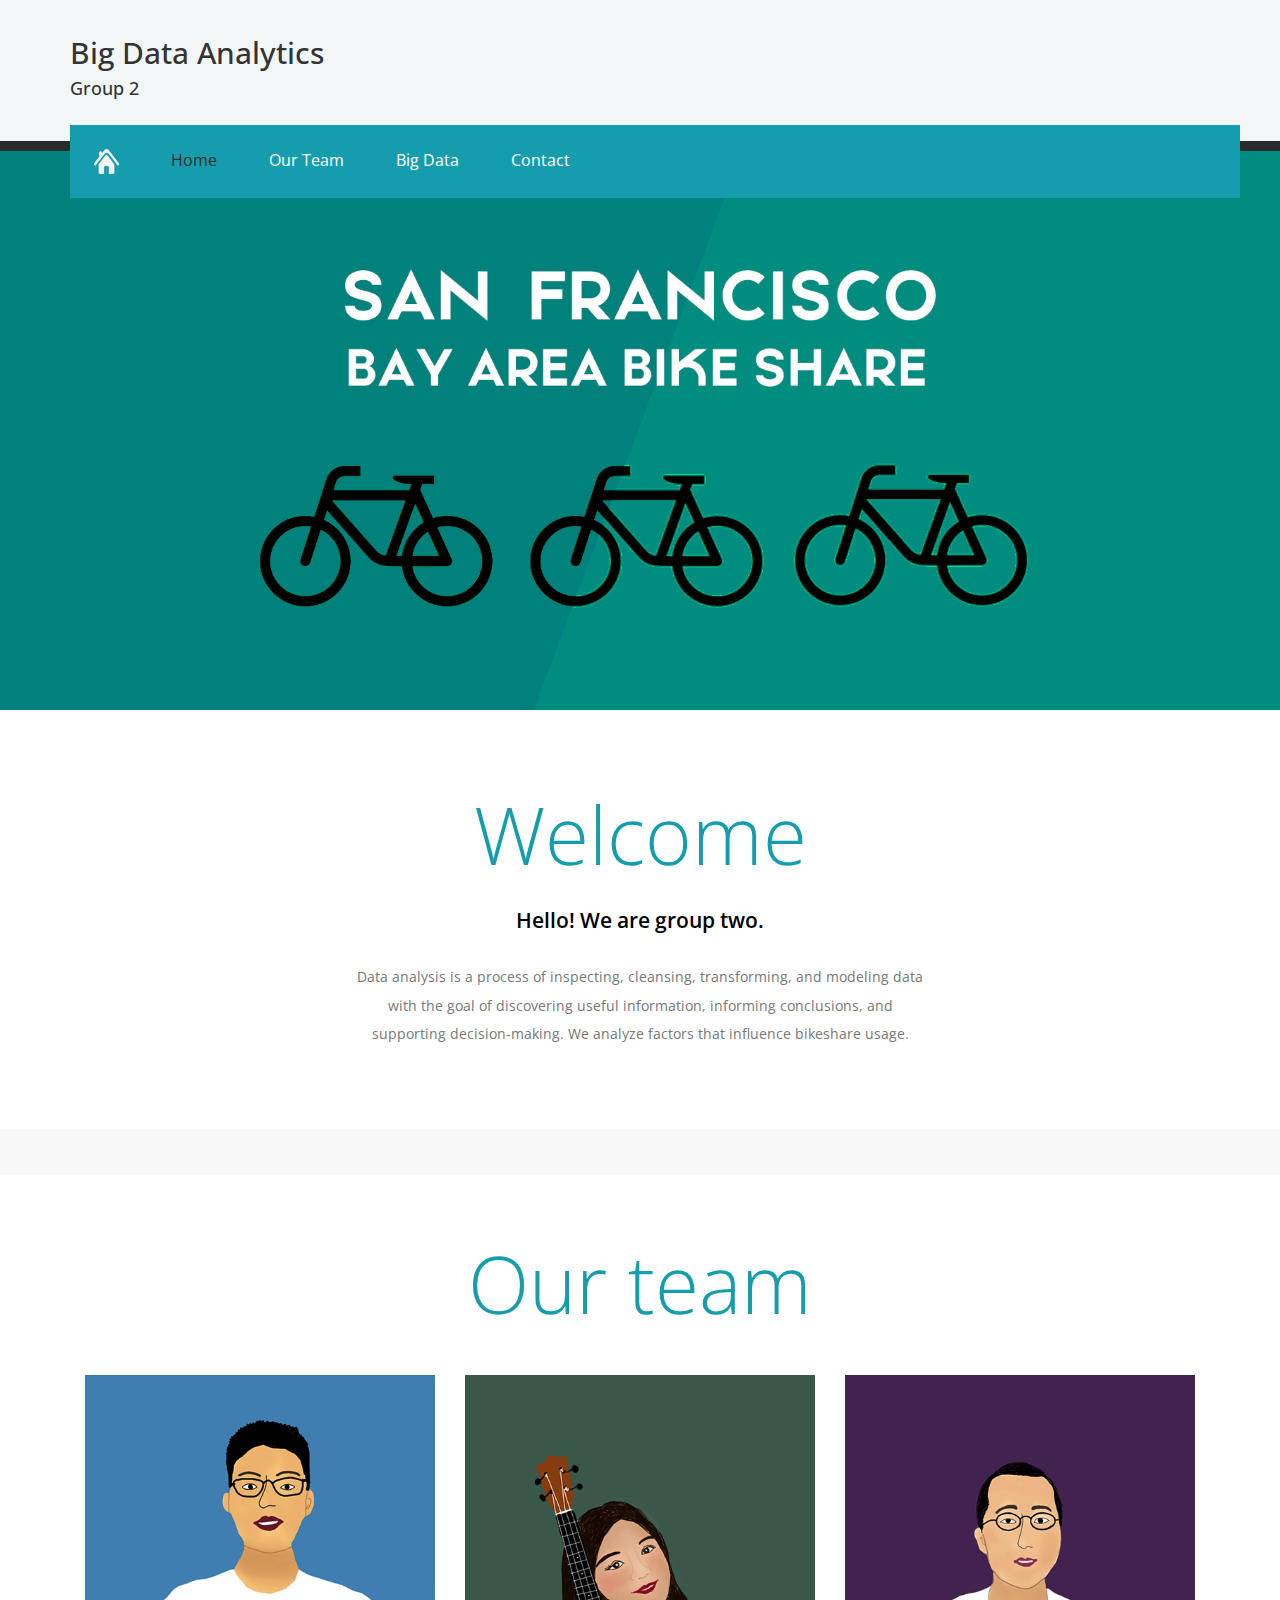
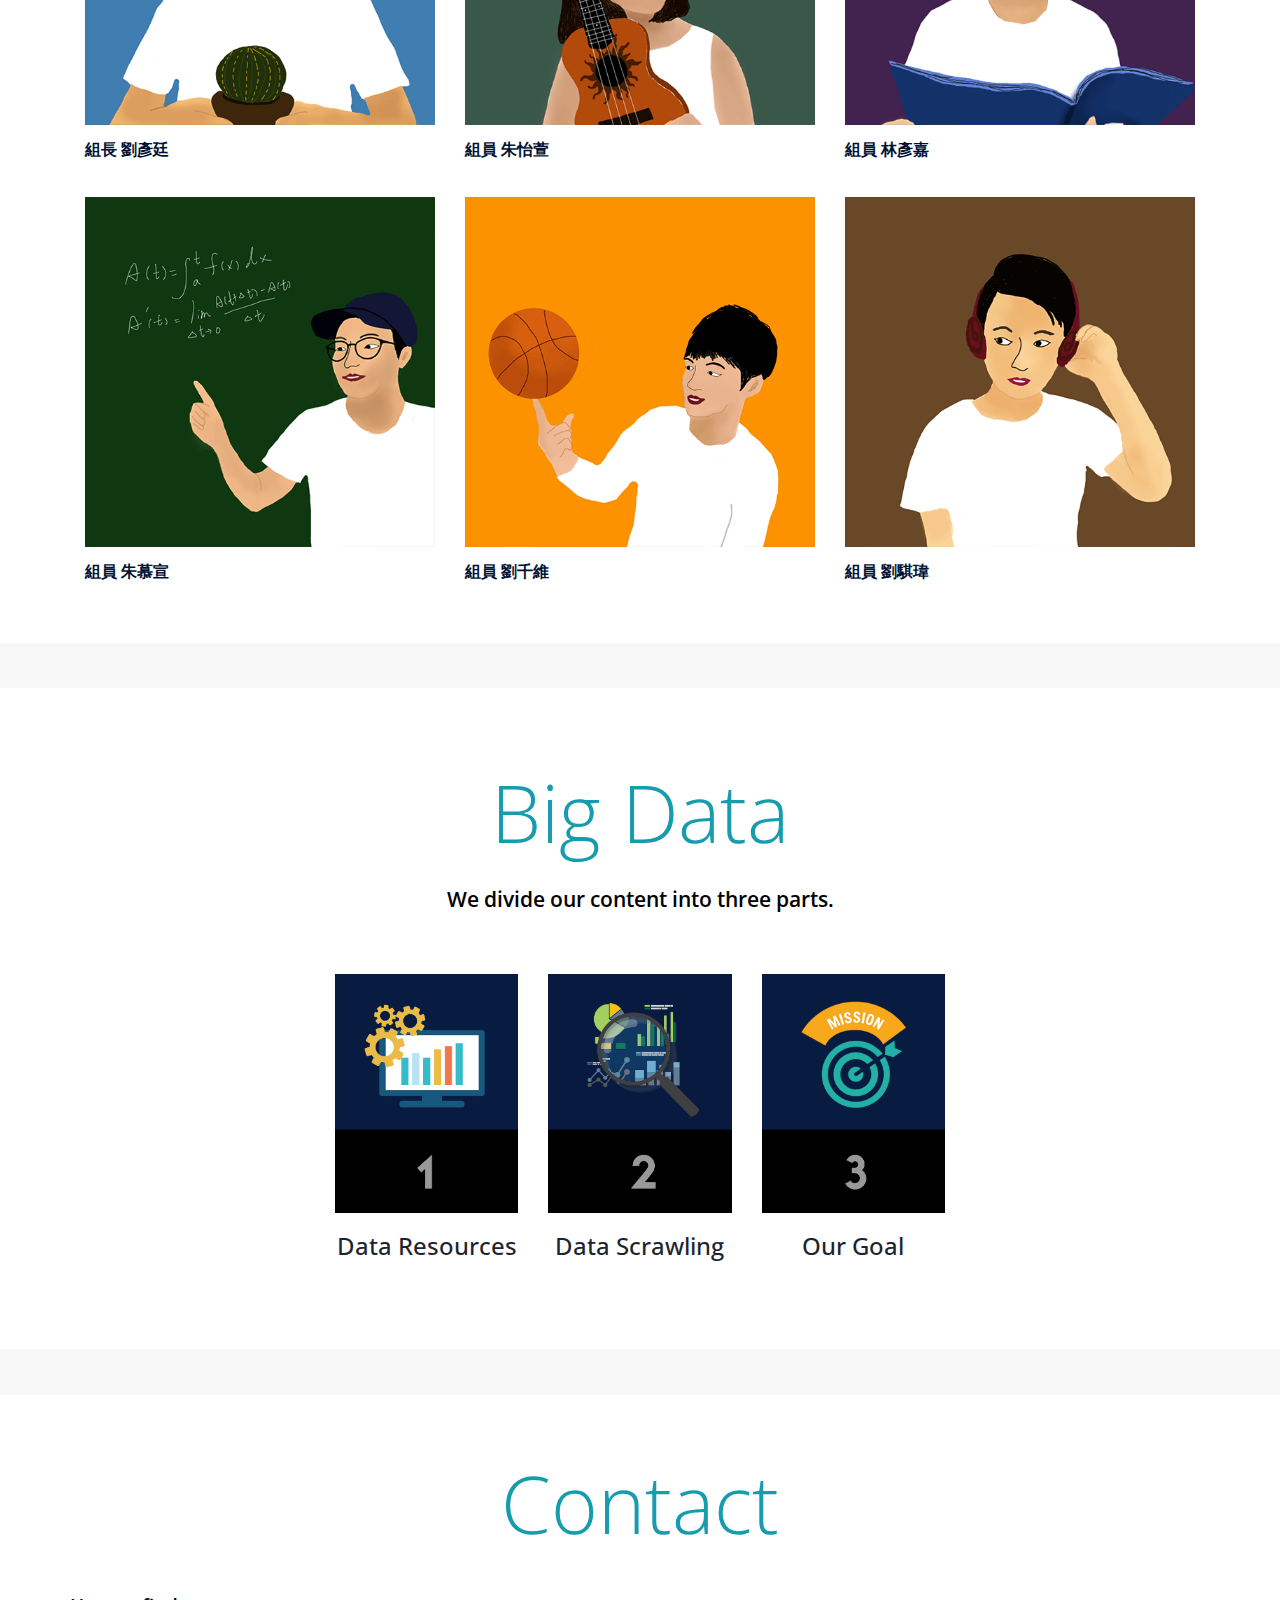
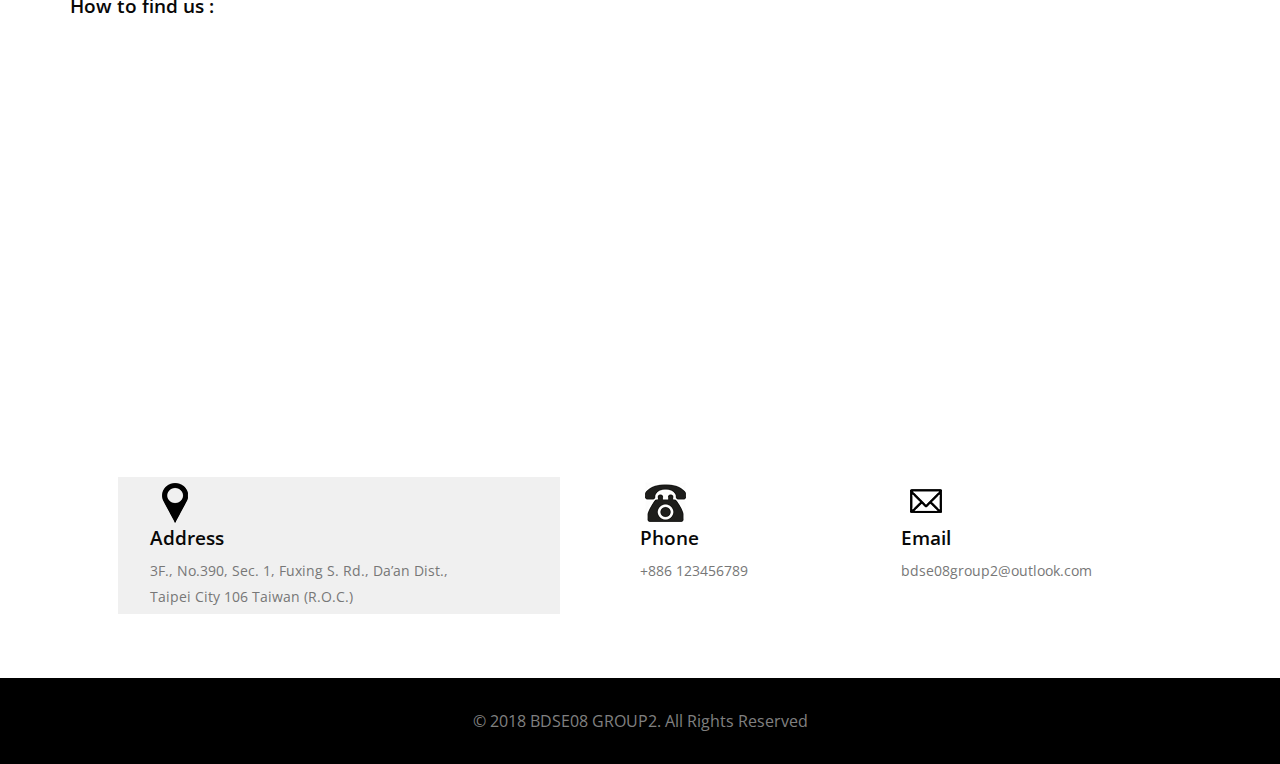
==== commit 5e22a9ef: "Update index.html" ====
--- a/index.html
+++ b/index.html
@@ -271,7 +271,6 @@
 					</ul>
 					</div>
 					</div>
-					</div>
 				</div>
 				<div class="col-md-3 address-grids">
 					<div><img src="images/phoneicon.png"><h4>Phone</h4></div>
--- a/css/style.css
+++ b/css/style.css
@@ -17,6 +17,11 @@
 	background: #ffffff;
 }
 /*-- header-top --*/
+
+.bg-gray {
+  background: #f8f8f8;
+}
+
 .header-top{
     background: #2B2B2B;
     padding: 1em 0;
@@ -957,6 +962,14 @@
 	margin:2em 0;
 }
 /*-- contact --*/
+.addbg{
+  background-color: #f0f0f0;
+  margin-right: 5em;
+}
+.addin{
+  margin-left: 2em;
+}
+
 .contact {
     padding: 4em 0;
 }
@@ -978,7 +991,8 @@
     border: none;
 }
 .address {
-     margin: 6em 0 0;
+     margin: 6em 3em 0 3em;
+
 }
 .address-grids {
 	padding: 0;
@@ -1542,10 +1556,13 @@
 		font-size: .8em;
 	}
 	.about-team {
-		margin: 2em 0 0 0;
+		margin: 2em 5em 0 5em;
+    padding: 0em 5em 0 5em;
 	}
 	.team-grids {
 		margin-top: 2em;
+    margin-right: 10em;
+    margin-left: 10em;
 	}
 	.gallery-grid {
 		float: none;
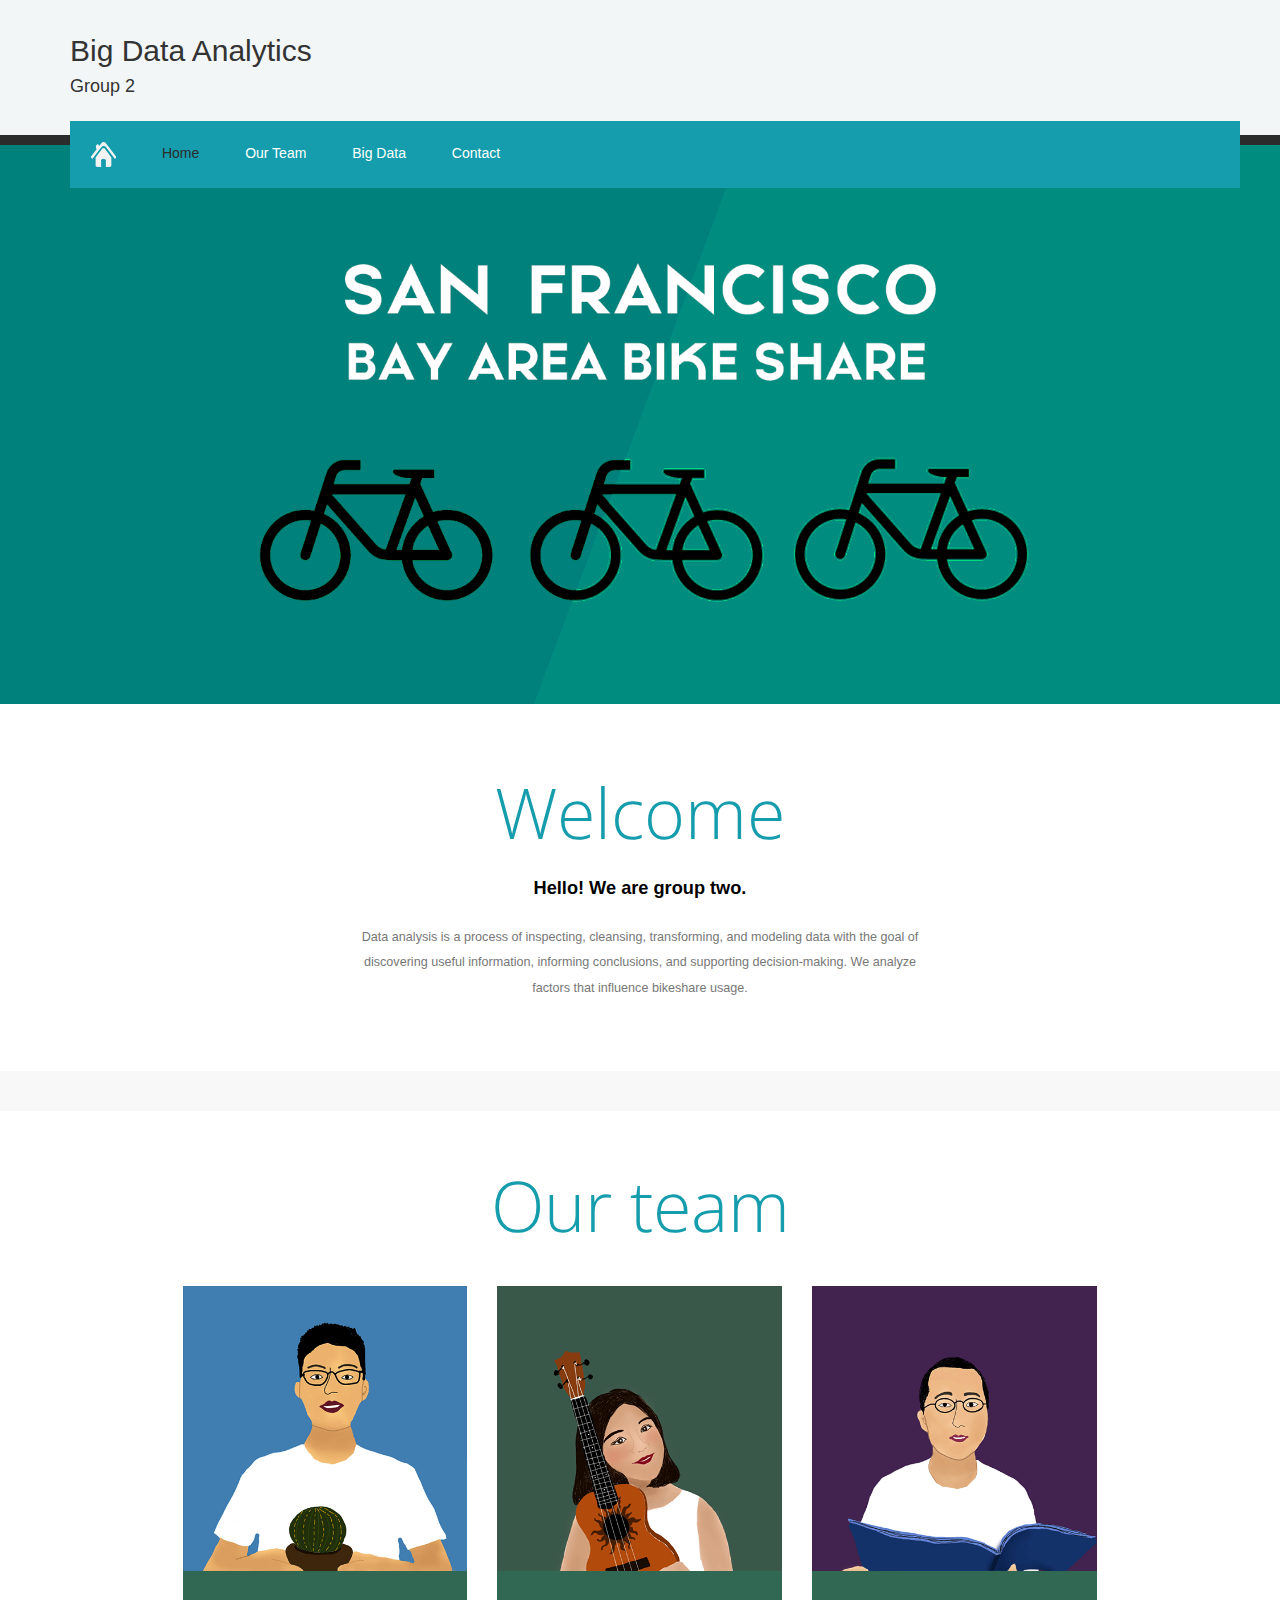
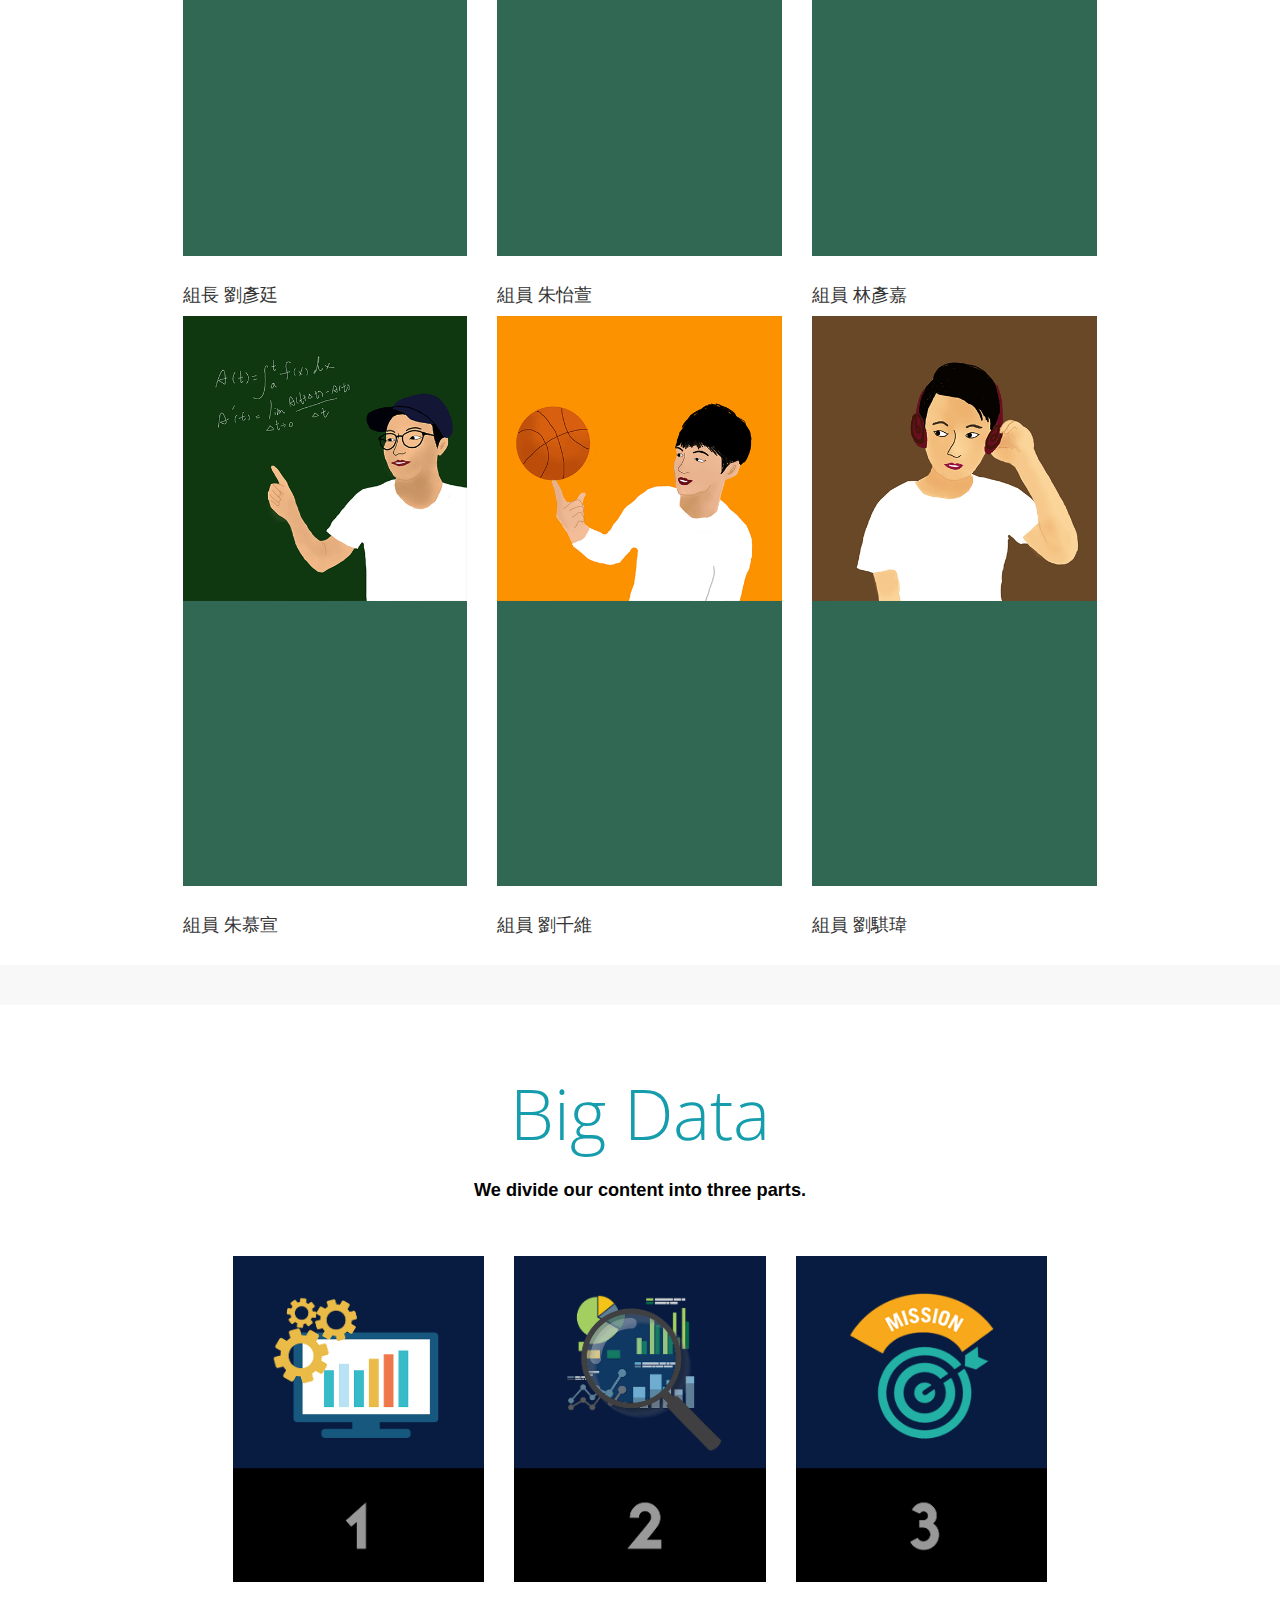
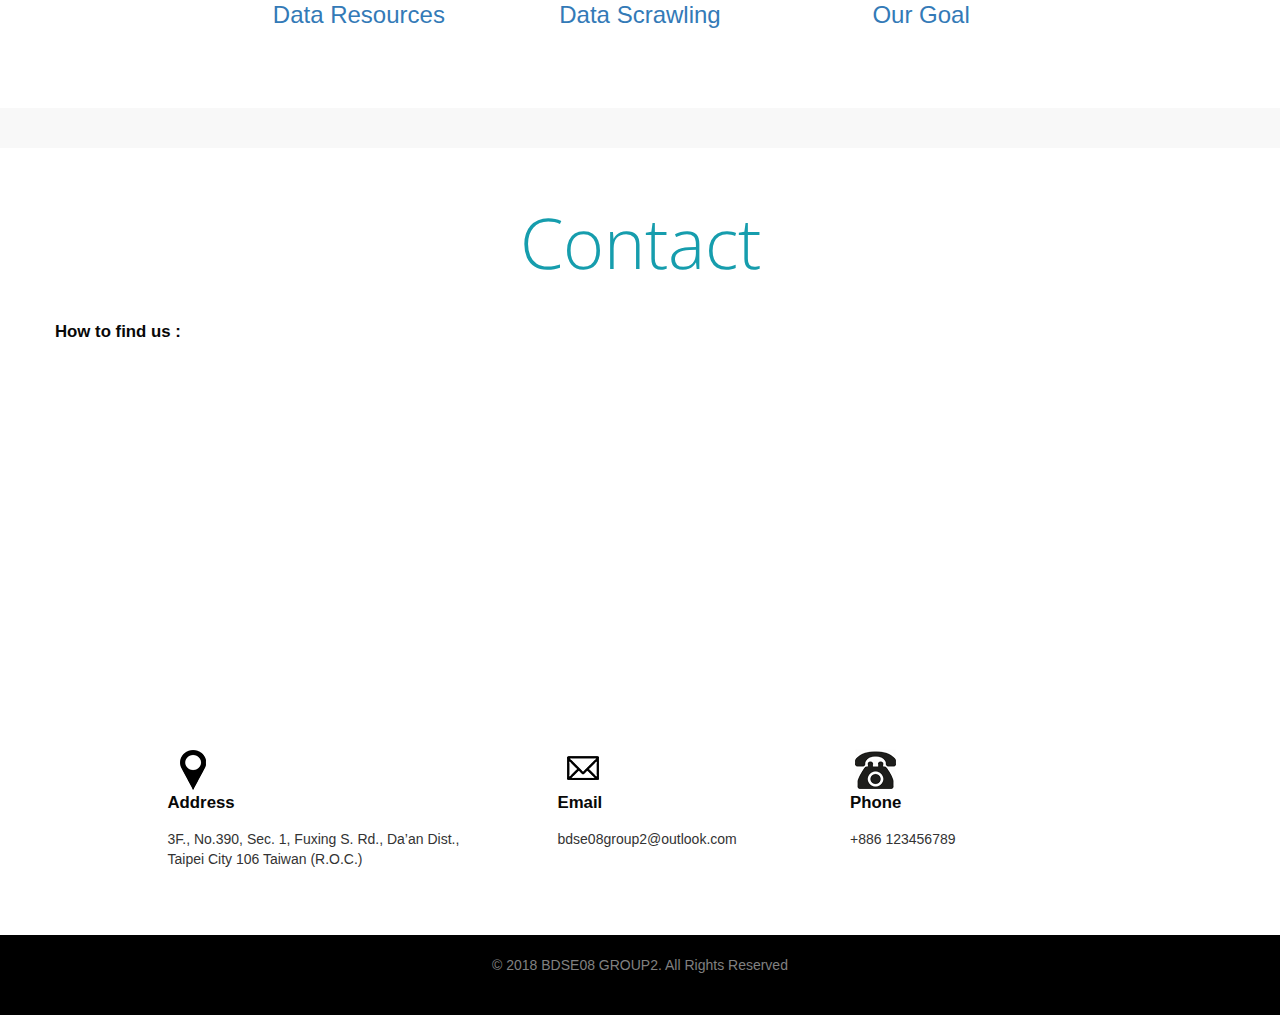
==== commit 44bf28a8: "Update index.html" ====
--- a/index.html
+++ b/index.html
@@ -29,6 +29,11 @@
 		});
 	</script>
 
+	<!--flip card-->
+	<link href="//netdna.bootstrapcdn.com/bootstrap/3.2.0/css/bootstrap.min.css" rel="stylesheet" id="bootstrap-css">
+	<script src="//netdna.bootstrapcdn.com/bootstrap/3.2.0/js/bootstrap.min.js"></script>
+	<script src="//code.jquery.com/jquery-1.11.1.min.js"></script>
+
 	<!--smooth scroll-->
 	<script>
 
@@ -77,6 +82,15 @@
 	    document.documentElement.scrollTop = 0;
 	}
 	</script>
+
+	<!--flip
+	================================================== -->
+	<script>
+	$('.flip').click(function(){
+    	$(this).find('.card').toggleClass('flipped');
+
+    });
+    </script>
 
 
     <!-- bikeicons
@@ -157,45 +171,102 @@
 				<h2>Our team</h2>
 			</div>
 			<div class="team-grids">
-				<div class="col-md-4 team-grid">
-					<img src="images/m1.png" alt="">
-					<h6>組長 劉彥廷</h6>
-					<!--<p>Setting up the website.</p>-->
-					<br>
-				</div>
-				<div class="col-md-4 team-grid">
-					<img src="images/m2.png" alt="">
-					<h6>組員 朱怡萱</h6>
-					<!--<p> Setting up the website.</p>-->
-					<br>
-				</div>
-				<div class="col-md-4 team-grid">
-					<img src="images/m3.png" alt="">
-					<h6>組員 林彥嘉</h6>
-					<!--<p>Setting up the website.</p>-->
-					<br>
-				</div>
-
-				<div class="col-md-4 team-grid">
-					<img src="images/m4.png" alt="">
-					<h6>組員 朱慕宣</h6>
-					<!--<p>Setting up the website.</p>-->
-					<br>
-				</div>
-				<div class="col-md-4 team-grid">
-					<img src="images/m5.png" alt="">
-					<h6>組員 劉千維</h6>
-					<!--<p>Setting up the website.</p>-->
-					<br>
-				</div>
-				<div class="col-md-4 team-grid">
-					<img src="images/m6.png" alt="">
-					<h6>組員 劉騏瑋</h6>
-					<!--<p>Setting up the website.</p>-->
-					<br>
-				</div>
+			<div class="row">
+			<div class="container col-md-10 col-md-offset-1">
+
+			<div class="col-md-4 team-grid">
+			<div class="info-card">
+				<div class="front">
+					<img class="card-image" src="images/m1.png" alt="">
+				</div>
+
+				<div class="back">
+					<img class="card-image" src="images/user.png" alt="">
+				</div>
+				<br>
+					<h4>組長 劉彥廷</h4>
+					<!--<p> Setting up the website.</p>-->
+			</div>
+			</div>
+
+			<div class="col-md-4 team-grid">
+			<div class="info-card">
+				<div class="front">
+					<img class="card-image" src="images/m2.png" alt="">
+				</div>
+
+				<div class="back">
+					<img class="card-image" src="images/user.png" alt="">
+				</div>
+				<br>
+					<h4>組員 朱怡萱</h4>
+					<!--<p> Setting up the website.</p>-->
+			</div>
+			</div>
+
+			<div class="col-md-4 team-grid">
+			<div class="info-card">
+				<div class="front">
+					<img class="card-image" src="images/m3.png" alt="">
+				</div>
+
+				<div class="back">
+					<img class="card-image" src="images/user.png" alt="">
+				</div>
+				<br>
+					<h4>組員 林彥嘉</h4>
+					<!--<p> Setting up the website.</p>-->
+			</div>
+			</div>
+
+			<div class="col-md-4 team-grid">
+			<div class="info-card">
+				<div class="front">
+					<img class="card-image" src="images/m4.png" alt="">
+				</div>
+
+				<div class="back">
+					<img class="card-image" src="images/user.png" alt="">
+				</div>
+				<br>
+					<h4>組員 朱慕宣</h4>
+					<!--<p> Setting up the website.</p>-->
+			</div>
+			</div>
+
+			<div class="col-md-4 team-grid">
+			<div class="info-card">
+				<div class="front">
+					<img class="card-image" src="images/m5.png" alt="">
+				</div>
+
+				<div class="back">
+					<img class="card-image" src="images/user.png" alt="">
+				</div>
+				<br>
+					<h4>組員 劉千維</h4>
+					<!--<p> Setting up the website.</p>-->
+			</div>
+			</div>
+
+			<div class="col-md-4 team-grid">
+			<div class="info-card">
+				<div class="front">
+					<img class="card-image" src="images/m6.png" alt="">
+				</div>
+
+				<div class="back">
+					<img class="card-image" src="images/user.png" alt="">
+				</div>
+				<br>
+					<h4>組員 劉騏瑋</h4>
+					<!--<p> Setting up the website.</p>-->
+			</div>
+			</div>
 				<div class="clearfix"> </div>
 				<br>
+			</div>
+			</div>
 			</div>
 		</div>
 		<!-- //container -->
@@ -219,24 +290,26 @@
 				</div>
 				<div class="gallery-grids-top">
 					<div class="gallery-grids">
-						<div class="col-md-3 gallery-grid"></div>
-						<div class="col-md-2 gallery-grid">
+						<div class="row">
+						<div class="container col-md-8 col-md-offset-2">
+						<div class="col-xs-4 gallery-grid">
 							<a href="data1.html"><img class="example-image" src="images/d1.png" alt=""/>
 							<h3 style="text-align: center;"><a href="data1.html">Data Resources</a></h3>
 							</a>
 						</div>
-						<div class="col-md-2 gallery-grid">
+						<div class="col-xs-4 gallery-grid">
 							<a href="data2.html"><img class="example-image" src="images/d2.png" alt=""/>
 							<h3 style="text-align: center;"><a href="data2.html">Data Scrawling</a></h3>
 							</a>
 						</div>
-						<div class="col-md-2 gallery-grid">
+						<div class="col-xs-4 gallery-grid">
 							<a href="goal.html"><img class="example-image" src="images/d3.png" alt=""/>
 							<h3 style="text-align: center;"><a href="goal.html">Our Goal</a></h3>
 							</a>
 						</div>
-						<div class="col-md-3 gallery-grid"></div>
 						<div class="clearfix"> </div>
+						</div>
+						</div>
 					</div>
 					<script src="js/lightbox-plus-jquery.min.js"></script>
 				</div>
@@ -253,39 +326,39 @@
 	<!-- contact -->
 	<div id="contact" class="contact">
 		<div class="container">
+			<div class="row">
 			<div class="contact-info">
+				<div class="col-12">
 				<h2>Contact</h2>
+				</div>
 			</div>
 			<div class="contact-map">
 				<h4>How to find us :</h4>
 				<iframe src="https://www.google.com/maps/embed?pb=!1m18!1m12!1m3!1d57866.200275798314!2d121.53917018448453!3d24.978444533384394!2m3!1f0!2f0!3f0!3m2!1i1024!2i768!4f13.1!3m3!1m2!1s0x3442abd379a5ec97%3A0xedc006d25a9e35df!2z6LOH562W5pyDIOaVuOS9jeaVmeiCsueglOeptuaJgCDmlbjkvY3kurrmiY3ln7nogrLkuK3lv4M!5e0!3m2!1szh-TW!2stw!4v1537292088878" width="600" height="450" frameborder="0" style="border:0" allowfullscreen></iframe>
 			</div>
-			<div class="address">
-				<div class="col-md-6 address-grids">
-					<div class="addbg">
-					<div class="addin"><img src="images/mapicon.png"><h4>Address</h4>
-					<ul>
-						<li><p>3F., No.390, Sec. 1, Fuxing S. Rd., Da’an Dist.,<br>
-								Taipei City 106 Taiwan (R.O.C.)<br></p>
-						</li>
-					</ul>
-					</div>
-					</div>
-				</div>
-				<div class="col-md-3 address-grids">
-					<div><img src="images/phoneicon.png"><h4>Phone</h4></div>
+
+				<br><br>
+
+				<div class="col-md-1"></div>
+				<div class="col-md-4">				
+				<img src="images/mapicon.png"><h4>Address</h4>
+					<p>3F., No.390, Sec. 1, Fuxing S. Rd., Da’an Dist.,<br>
+						Taipei City 106 Taiwan (R.O.C.)<br></p>
+				</div>
+				<div class="col-md-3">
+				<div><img src="images/mailicon.png"><h4>Email</h4></div>
+					<p>bdse08group2@outlook.com</a></p>
+				</div>
+				<div class="col-md-2">
+				<div><img src="images/phoneicon.png"><h4>Phone</h4></div>
 					<p>+886 123456789</p>
 				</div>
-				<div class="col-md-3 address-grids">
-					<div><img src="images/mailicon.png"><h4>Email</h4></div>
-					<p>bdse08group2@outlook.com</a></p>
-				</div>
+				<div class="col-md-2"></div>
 				<div class="clearfix"> </div>
 			</div>
 		</div>
 	</div>
 	<!-- //contact -->
-
 
 
 	<div class="footer">
